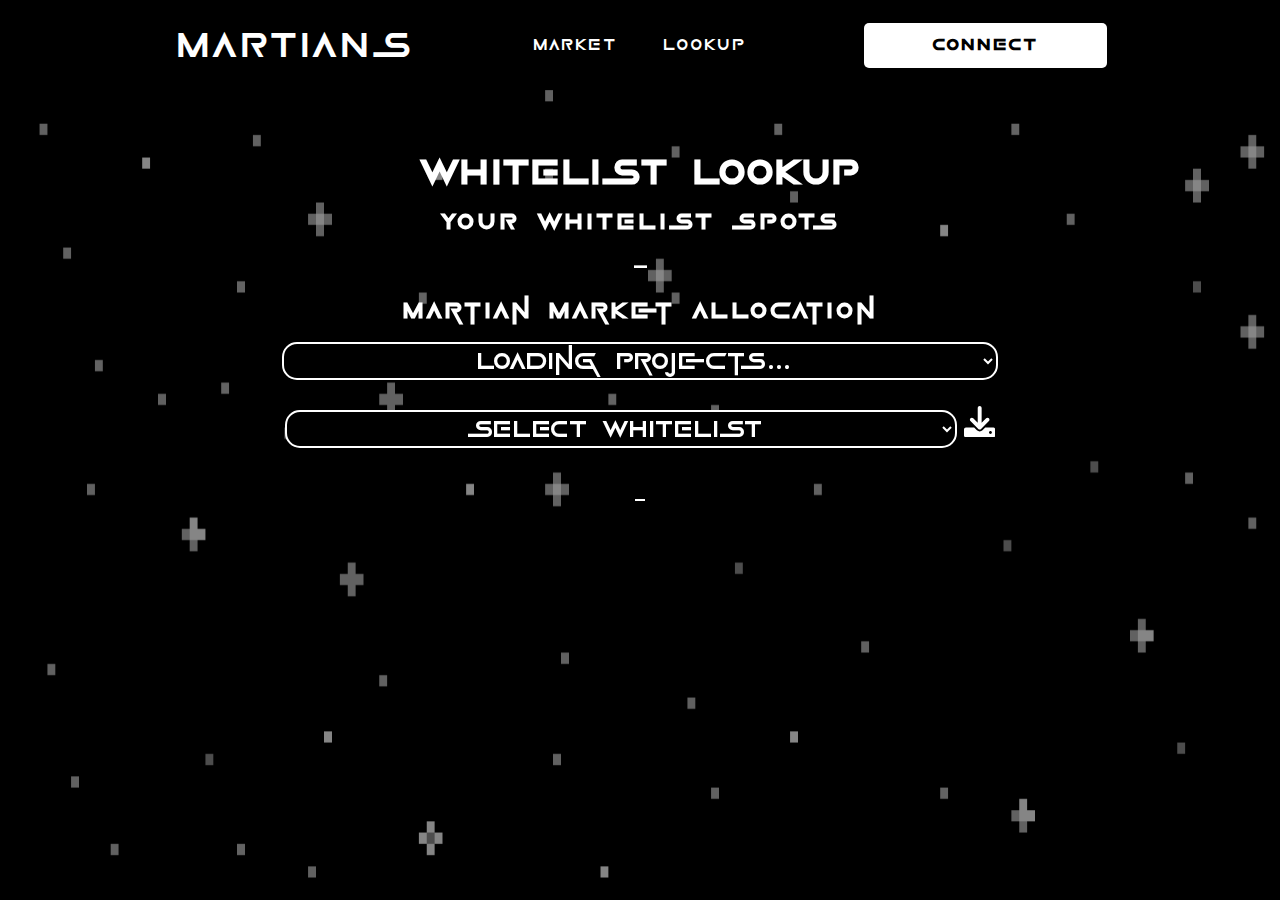
==== lookup.html @ dc65be92 "metadata + fix supply update" ====
<!DOCTYPE html>
<html data-wf-page="611d0d9b752438d09b44e08e" data-wf-site="611d0d9b752438eba744e08d">

<head>
   <meta charset="utf-8">
   <title>Martian Market | Lookup</title>
   <meta content="On-chain whitelist marketplace from Message to Martians. Contract compatible with any ERC-20 token, creating a seamless option for offering a whitelist market for any project. Get in touch to list with us!" name="description">
   <meta content="Martian Market | Lookup" property="og:title">
   <meta content="On-chain whitelist marketplace from Message to Martians. Contract compatible with any ERC-20 token, creating a seamless option for offering a whitelist market for any project. Get in touch to list with us!" property="og:description">
   <meta content="Martian Market | Lookup" property="twitter:title">
   <meta content="On-chain whitelist marketplace from Message to Martians. Contract compatible with any ERC-20 token, creating a seamless option for offering a whitelist market for any project. Get in touch to list with us!" property="twitter:description">
   <meta property="og:type" content="website">
   <meta property="og:image" content="https://images-wixmp-ed30a86b8c4ca887773594c2.wixmp.com/f/3ce212da-22a2-4830-85cc-f5e5affc5cd6/dcxehfe-dd22d80d-4cff-49bf-be56-bb51f5ea0a78.gif?token=eyJ0eXAiOiJKV1QiLCJhbGciOiJIUzI1NiJ9.[base64].FPZzigXwn6ZWFixDogw4z5uQbIfnJSzyq8TDI9K_3o8">
   <meta property="og:image:width" content="300">
   <meta property="og:image:height" content="300">
   <meta name="twitter:image" content="https://images-wixmp-ed30a86b8c4ca887773594c2.wixmp.com/f/3ce212da-22a2-4830-85cc-f5e5affc5cd6/dcxehfe-dd22d80d-4cff-49bf-be56-bb51f5ea0a78.gif?token=eyJ0eXAiOiJKV1QiLCJhbGciOiJIUzI1NiJ9.[base64].FPZzigXwn6ZWFixDogw4z5uQbIfnJSzyq8TDI9K_3o8" />
   <meta content="width=device-width, initial-scale=1" name="viewport">
   <meta content="Webflow" name="generator">
   <link href="css/wl-market.css" rel="stylesheet" type="text/css">
   <link href="css/normalize.css" rel="stylesheet" type="text/css">
   <link href="css/index.css" rel="stylesheet" type="text/css">
   <link href="css/market.css" rel="stylesheet" type="text/css">
   <link href="css/lookup.css" rel="stylesheet" type="text/css">
   <script
      type="text/javascript">!function (o, c) { var n = c.documentElement, t = " w-mod-"; n.className += t + "js", ("ontouchstart" in o || o.DocumentTouch && c instanceof DocumentTouch) && (n.className += t + "touch") }(window, document);</script>
   <link href="https://images-wixmp-ed30a86b8c4ca887773594c2.wixmp.com/f/3ce212da-22a2-4830-85cc-f5e5affc5cd6/dcxehfe-dd22d80d-4cff-49bf-be56-bb51f5ea0a78.gif?token=eyJ0eXAiOiJKV1QiLCJhbGciOiJIUzI1NiJ9.[base64].FPZzigXwn6ZWFixDogw4z5uQbIfnJSzyq8TDI9K_3o8" rel="shortcut icon" type="image/x-icon">
   <link href="https://images-wixmp-ed30a86b8c4ca887773594c2.wixmp.com/f/3ce212da-22a2-4830-85cc-f5e5affc5cd6/dcxehfe-dd22d80d-4cff-49bf-be56-bb51f5ea0a78.gif?token=eyJ0eXAiOiJKV1QiLCJhbGciOiJIUzI1NiJ9.[base64].FPZzigXwn6ZWFixDogw4z5uQbIfnJSzyq8TDI9K_3o8" rel="apple-touch-icon">
</head>

<body class="body">
   <div id="top">
      <div id="title-section" class="header">
         <div id="title">
            <a href="./index.html" class="title-link">MARTIANS</a>
         </div>
      </div>
      <div id="header" class="header hide-on-mobile">
         <!-- WHITELIST MARKETPLACE -->
         <div class="header-menu">
            <a href="./index.html" class="link">
               MARKET
            </a>
         </div>
         <div class="header-menu">
            <a href="./lookup.html" class="link">
               LOOKUP
            </a>
         </div>
         <!-- <div class="header-menu">
            <a href="#" class="link">
               LINK
            </a>
         </div>
         <div class="header-menu">
            <a href="#" class="link">
               LINK
            </a>
         </div> -->
      </div>
      <!-- <div class="hide-on-mobile" id="socials">
         <a href="#" target="_blank" class="link w-inline-block">
            <img src="images/twitter-black.png" loading="lazy" alt="">
         </a>
         <a href="#" target="_blank" class="link w-inline-block">
            <img src="images/dc-white.png" loading="lazy" alt="">
         </a>
         <a href="#" target="_blank" class="link w-inline-block">
            <img src="images/os-transparent.png" loading="lazy" alt="" style="background-color: transparent;border-radius: 50%;">
         </a>
         <a href="#" target="_blank" class="link w-inline-block">
            <img src="images/mediumWhite.png" loading="lazy" alt="">
         </a>
         <a href="#" target="_blank" class="link w-inline-block">
            <img class="etherscan" src="images/etherscan-white.png" loading="lazy" alt="" style="border-radius: 50%;">
         </a>
      </div> -->
      <div id="desktop-wallet-connect-div">
         <button class="button hide-on-mobile clickable" id="account" href="#" onclick=connect()>CONNECT</button>
      </div>
      <div id="mobile-wallet-connect-div" class="hide-on-desktop">
         <button id="mobile-account" href="#" class="button" onclick=connect()>CONNECT WALLET</button>
         <button id="navbar" href="#" class="button" onclick="toggleMenu()"></button>
      </div>
      <div id="expand-container">
         <div id="mobile-nav-menu" class="collapsed">
            <div id="header" class="header hide-on-desktop">
               <div class="header-menu">
                  <a href="./index.html" class="link">
                     MARKET
                  </a>
               </div>
               <div class="header-menu">
                  <a href="./lookup.html" class="link">
                     LOOKUP
                  </a>
               </div>
            </div>

               <!-- <div class="header-menu">
                  <a href="#" class="link">
                     LINK
                  </a>
               </div>
               <div class="header-menu">
                  <a href="#" class="link">
                     LINK
                  </a>
               </div>
            </div>
            <div class="hide-on-desktop" id="socials">
               <a href="#" target="_blank" class="link w-inline-block">
                  <img src="images/twitter-black.png" loading="lazy" alt="">
               </a>
               <a href="#" target="_blank" class="link w-inline-block">
                  <img src="images/dc-white.png" loading="lazy" alt="">
               </a>
               <a href="#" target="_blank" class="link w-inline-block">
                  <img src="images/os-transparent.png" loading="lazy" alt="" style="background-color: transparent;border-radius: 50%;">
               </a>
               <a href="#" target="_blank" class="link w-inline-block">
                  <img src="images/mediumWhite.png" loading="lazy" alt="">
               </a>
               <a href="#" target="_blank" class="link w-inline-block">
                  <img class="etherscan" src="images/etherscan-white.png" loading="lazy" alt="" style="border-radius: 50%;">
               </a>
            </div> -->
         </div>
      </div>
   </div>
   <div id="mint-container" class="section body-section body-1 wf-section">
      <div id="lookup" class="container w-container"  style="text-align: center;">
            <h1>WHITELIST LOOKUP</h1>
            <div id="lookup-container">
               <div class="lookup-div">
                  <h2>YOUR WHITELIST SPOTS</h2>
                  <div id="your-wl-spots">
                     -
                  </div>
                  <h2>Martian Market Allocation</h2>
                  <select id="wl-select" onchange="selectProject(this.value)">
                     <option disabled selected value="">Loading Projects<span class="one">.</span><span class="two">.</span><span class="three">.</span></option>
                  </select>
                  <select id="listing-select" onchange="selectListing(this.value)">
                     <option disabled selected value="">SELECT WHITELIST</option>
                  </select>
                  <a href="#" id="download-link" onclick="download()">
                     <svg id="download-button" xmlns="http://www.w3.org/2000/svg" viewBox="0 0 512 512"><!--! Font Awesome Pro 6.0.0 by @fontawesome - https://fontawesome.com License - https://fontawesome.com/license (Commercial License) Copyright 2022 Fonticons, Inc. --><path fill="#FFFFFF" d="M480 352h-133.5l-45.25 45.25C289.2 409.3 273.1 416 256 416s-33.16-6.656-45.25-18.75L165.5 352H32c-17.67 0-32 14.33-32 32v96c0 17.67 14.33 32 32 32h448c17.67 0 32-14.33 32-32v-96C512 366.3 497.7 352 480 352zM432 456c-13.2 0-24-10.8-24-24c0-13.2 10.8-24 24-24s24 10.8 24 24C456 445.2 445.2 456 432 456zM233.4 374.6C239.6 380.9 247.8 384 256 384s16.38-3.125 22.62-9.375l128-128c12.49-12.5 12.49-32.75 0-45.25c-12.5-12.5-32.76-12.5-45.25 0L288 274.8V32c0-17.67-14.33-32-32-32C238.3 0 224 14.33 224 32v242.8L150.6 201.4c-12.49-12.5-32.75-12.5-45.25 0c-12.49 12.5-12.49 32.75 0 45.25L233.4 374.6z"/></svg>
                  </a>
                  <div id="wl-section">
                     -
                  </div>
               </div>
            </div>
      </div>
   </div>
   <img src="images/stars.png" loading="lazy" alt="" class="banner-img fixed-banner hide-on-desktop">
   <img src="images/stars.png" loading="lazy" alt="" class="banner-img fixed-banner hide-on-mobile">
   <div id="pending-transactions"></div>
   <script src="https://d3e54v103j8qbb.cloudfront.net/js/jquery-3.5.1.min.dc5e7f18c8.js?site=611d0d9b752438eba744e08d"
      type="text/javascript" integrity="sha256-9/aliU8dGd2tb6OSsuzixeV4y/faTqgFtohetphbbj0="
      crossorigin="anonymous"></script>
   <script type="application/javascript" src="https://cdn-cors.ethers.io/lib/ethers-5.5.1.umd.min.js"></script>
   <link href="css/webflow.css" rel="stylesheet" type="text/css">
   <script src="./scripts/utils.js"></script>
   <script src="./scripts/lookupEthers.js"></script>
</body>

</html>
---- css/wl-market.css ----
@font-face {  
	font-family: 'Martian';
	src: URL('../css/Game-Of-Squids.ttf') format('truetype');
}  

@font-face {  
	font-family: 'Space';
	src: URL('../css/SpaceMono-Regular.ttf') format('truetype');
}  

select {
	font-size: 2vw !important;
	border-style: solid;
	border-color: white;
	background-color: black;
	color: white !important;
	border-width: .2vw;
	border-radius: 15px;
	min-width: 35%;
}

html, body {
	overscroll-behavior: none;
	font-family: 'Martian', sans-serif;
	margin: 0;
	width: 100%;
	height: 100%;
	
}

.token-icon {
	display: inline;
	width: 1.8vw;
}

.hidden {
	display: none !important;
}

.banner-img {
	width: 100%;
	height: 100%;
}

.fixed-banner{
	position:fixed;
    bottom:0px;
    z-index: -1;
}

h1, h2 {
	letter-spacing: 3px;
}

h1 {
	font-family: "Martian";
	color: black;
	font-size: 3vw !important;
	line-height: 3vw !important;
}

p {
	text-align: justify;
	font-weight: bold;
	font-size: 1.4vw !important;
	line-height: 1.7vw !important;
}

#desktop-wallet-connect-div {
	display: flex;
	align-items: center;
	width: 20%;
}

#account {
	text-align: center;
	font-size: 1.4vw;
	letter-spacing: 3px;
	background-color: white;
	color:black;
	width: 95%;
	height: 50%;
  }

  #account.connected:hover {
	  background-color: white !important;
	  cursor: default;
  }

.body {
	background-color: white;
	font-family: 'Martian', sans-serif;
	background-size: auto;
	background-repeat: repeat;
	color: black;
}

.header {
	padding-top: 40px;
	padding-bottom: 40px
}

.hide-on-desktop {
	display: none !important;
}

.section {
	padding-top: 50px;
	padding-bottom: 50px !important;
	background-position: 0 0;
	background-size: 500px

}

.section.footer {
	padding-top: 10px;
	padding-bottom: 10px;
	background-position: 100% 50%;
	background-size: cover;
	background-repeat: no-repeat;
}

.footer .link {
	transition: transform ease 300ms;
}

.footer .link:hover {
  transform: translate(0, -5px);
}

.footer-section {
	margin: auto;
	padding: 5px;
	width: 100%;
	text-align: center;
}

.center-div {
	display: -webkit-box;
	display: -webkit-flex;
	display: -ms-flexbox;
	display: flex;
	margin-bottom: 50px;
	-webkit-box-orient: vertical;
	-webkit-box-direction: normal;
	-webkit-flex-direction: column;
	-ms-flex-direction: column;
	flex-direction: column;
	-webkit-box-pack: center;
	-webkit-justify-content: center;
	-ms-flex-pack: center;
	justify-content: center;
	-webkit-box-align: center;
	-webkit-align-items: center;
	-ms-flex-align: center;
	align-items: center
}

.button {
	touch-action: manipulation;
	background-color: white;
    /* border: .3vw black solid; */
	color: black;
	font-size: 1.4vw;
	line-height: 1.7vw;
	padding: .5vw;
	border-radius: 5px;
	font-family: 'Martian', sans-serif;
	font-weight: bolder;
}

.link {
	color: white;
	text-decoration: none
}

.title-link {
	color: white;
	text-decoration: none
}

.title-link:hover {
	color: #0FFEF2;
}

.button:hover {
	background-color: #0FFEF2 !important;
}

.link:hover {
	color: #0FFEF2;
}

.section-title{
	font-size:  2.3vw;
	text-align: center;
}

h2 {
	font-size:  1.9vw;
	line-height:  1.9vw;
}

h4 {
	font-size:  1.4vw;
	line-height:  1.8vw;
}

h5 {
	font-size:  1vw !important;
	line-height:  1.3vw !important;
}

.banner-img {
	width: 100%;
}

#pending-transactions {
    text-align: center;
    min-width: 20%;
    position: fixed;
    bottom: 20px;
    left: 20px;
    z-index: 99999999;
  }
  
.loading-div {
    cursor: pointer;
    width: 100%;
    text-decoration: none;
    height: 5%;
    background-color: white;
    border: solid white .3em;
    color: black;
    font-size: 1.2vw;
    line-height: 1.5vw;
    padding: 20px;
    text-align: center;
	border-radius: 15px;
	border: 1px solid black;
}

.etherscan-link {
    text-decoration: none;
}


#loading-popup {
    border: solid .5vw white;
    background-color: white;
    padding:5vw;
    z-index: 99999;
    position:fixed;
    top:50%;
    left: 50%;
    transform: translate(-50%, -50%);
    width: 33vw;
	border-radius: 15px;
    text-align: center;
    box-shadow: 0 0 5000px 5000px rgba(0,0,0,0.88);
}

#error-popup, #status-popup {
	background-color: black;
    z-index: 99999;
    position:fixed;
    top:50%;
    left: 50%;
    transform: translate(-50%, -50%);
    width: 53vw;
    height: 35vh;
    border: solid .2vw white;
	border-radius: 15px;
    text-align: center;
    box-shadow: 0 0 5000px 5000px rgba(0,0,0,0.88);
}

#error-popup p, #status-popup p {
    width: 90%;
    font-size: 2.5vw !important;
    line-height: 2.7vw !important;
    position: absolute;
    color: white;
    top: 50%;
    left: 50%;
	padding: 1vw;
    transform: translate(-50%, -50%);
    text-align: center;
	font-family: "Space";
}

@keyframes blinker {
    50% {
      opacity: 0;
    }
}

.blinking {
    animation: blinker 1.6s linear infinite;
}

.success {
    background-color: rgb(49, 219, 49) !important;
	color: black !important;
}

.failure {
    background-color: #F72119 !important;
}

#block-screen, #block-screen-error, #block-screen-status, #block-screen-approval, #block-screen-loading {
    z-index: 9998;
    width: 100vw;
    opacity: 0;
    position: absolute;
    top: 0;
}

@media screen and (max-width: 1000px) {
	.footer-section {
		margin: auto;
		padding: 5px;
		width: 100%;
		text-align: center;
	}
}

.mint-container {
	text-align: center;
}

.box {
	border-style: solid;
	border-color: black;
	/* border-radius: 20px; */
	border-width: .5vw;
	padding: 20px;
	backdrop-filter: blur(25px);
    background-color: white;
}

.box2 {
	background-color: rgba(95, 92, 92, 0.336);
}

.box3 {
	background-color: rgba(95, 92, 92, 0.336);
	padding: 50px;
	border-style: solid;
	border-color: white;
	border-radius: 2px;
	min-height: 60vh;
}

@media screen and (max-width:991px) {

	.token-icon {
		display: inline;
		width: 2.8vh;
	}

	.box {
		border-width: 5px;
	}


    .section-title {
        font-size: 3vh;
        text-align: center;
    }

	h2 {
		font-size:  3.4vh;
		line-height: 3.4vh;
	}

	h3 {
		font-size:  2.4vh !important;
		line-height:  2.9vh !important;
	}

	h4 {
		font-size:  2vh;
		line-height:  2.4vh;
	}

	h5 {
		font-size:  1.8vh !important;
		line-height:  2vh !important;
	}

	.button {
		font-size: 2.3vh;
		line-height: 2.8vh ;	
		padding: 5px;
		border-width: 5px;
		min-height: 9vh;
	}

	p {
		font-size: 2.8vh !important;
		line-height: 3.1vh !important;
		margin: 0 !important;
		padding: 10px !important;
	}

	.hide-on-mobile {
        display: none !important;
    }

	.hide-on-desktop {
		display: block !important;
	}

	#mobile-account {
		width: 80%;
		background-color: white;
		color: black
	  }

	#about {
		padding: 0;
	}

	.header {
		padding-top: 10px;
		padding-right: 40px;
		padding-left: 40px
	}

	.header-menu {
		font-size: 2.5vh;
		margin: 5px;
	}

	.box3 {
		margin-top: 15vh;
		width: 100%;
		position: relative;
		background-color: rgba(95, 92, 92, 0.336);
		padding: 50px;
		min-height: 40vh;
	}

	#pending-transactions {
        min-width: 85%;
        position: fixed;
        bottom: 20px;
        left: 50%;
        transform: translate(-50%, 0);
      }
    
      .loading-div {
        font-size: 4vw !important;
        line-height: 4.6vw !important;
		border-width: 5px;
      }

	  #loading-popup {
        width: 75vw;
		border-width: 5px;
    }

	h1 {
		font-size: 5.4vh !important;
		line-height: 5.4vh !important;
	}

    #error-popup, #status-popup {
        width: 75vw;
        height: 15vh;
		border-width: 5px;
    }

    #error-popup p, #status-popup p {
        font-size: 4vw !important;
		line-height: 4.2vw !important;
		width: 80%;
    }

}

@media screen and (max-width:767px) {
	.header {
		padding-right: 20px;
		padding-left: 20px
	}

	select {
		border-width: 3px;
		font-size: 3vh !important;
		width: 90%;
	}
}

@media screen and (max-width:479px) {
	.header {
		padding-bottom: 20px
	}
	.button.connect-button {
		margin-top: 0
	}
}

.mint-section {
	padding-top: 50px;
}

#top {
	padding-bottom: 0px;
	padding-top: 0px;
}

#about {
	z-index: 4;
}
---- css/index.css ----
:root {
    --main-bg-color: #447CFC;
  }

@keyframes blinker {
    50% {
      opacity: 0;
    }
}

/* start header/navbar styling */

#top  {
    display: flex;
    flex-direction: row;
    justify-content: center;
    color: white !important;
    background-color: black;
    backdrop-filter: blur(10px);
    -webkit-backdrop-filter: blur(10px);
    height: 10vh;
}

#project-name {
    color: white;
}

#top .link {
	transition: transform ease 300ms;
}

#top .link:hover {
  transform: translate(0, -2px);
	transition: transform ease 300ms;
    display:inline-block;
}


#header, #title-section {
    margin: 10px 0 10px 0%;
    padding: 0;
}

#title-section {
    display: flex;
    flex-direction: row;
    justify-content: center;
    align-items: center;
    width: 20%;
    font-size: 3vw;
    line-height: 3vw;
    text-align: right;
}

#title {
    width: 100%;
    letter-spacing: 5px;
}

#title-link {
    height: 100%;
}

#header {
    width: 35%;
    display: flex;
    flex-direction: row;
    justify-content: center;
    align-items: center;
    font-size: 2vw;
    line-height: 2vw;
}

.header-menu {
	font-size: 1.3vw;
    line-height: 1.3vw;
    letter-spacing: 3px;
    width: 25%;
    margin: 2%;
    text-align: center;
}

.header-menu a {
    color: white;
}

#socials {
    display: flex;
    flex-direction: row;
    align-items: center;
    justify-content: center;
    width: 15%;
    padding: .5%;
}

#socials a {
    width: 20%;
    margin: 1%;
}

#socials a:hover {
    opacity: .8;
}

#logo-img {
    width: 20%;
}

#logo-img img {
    border: .5vw black solid;
    border-radius: 50%;
}

#logo-img:hover {
    opacity: .8;
}

/* end header/navbar styling */

/* mint section */

.mint-img {
    width: 20%;
    border: .5vw black solid;
    border-radius: 20px;
}

/* start about section styling */

#roadmap {
    -webkit-animation: bounce 1.3s infinite;
    animation: bounce 1.3s infinite;
    color: black !important;
}

.down-arrow {
    width: 3vw;
}

@-webkit-keyframes bounce {
    0% { transform: translateY(0);} 
   50% {transform: translateY(-5px);} 
   100% { transform: translateY(0);} 
}
  
@keyframes bounce {
    0% { transform: translateY(0);} 
   50% {transform: translateY(-5px);} 
   100% { transform: translateY(0);} 
}

.left-number, .right-number {
    position: absolute;
    text-align: center;
    top: 20px;
    font-size: 3vw;
    line-height: 3vw;
}

.left-number {
    left: 20px;
}

.right-number {
    right: 20px;
}

#about {
    padding: 30px;
    text-align:center;
    display: flex;
    flex-direction: row;
    justify-content: center;
    align-items: center;
    position: relative;
}

#about-text-desktop-1 {
    width: 75%;
    margin-right:6%
}

#about-text-desktop-2 {
    width: 75%;
    margin-left:6%
}

#about-gif {
    width: 15%;
}

#wc-gif {
    border: .5vw black solid;
    border-radius: 20px;
}

#about h2 {
    font-size: 2.5vw;
    line-height: 2.5vw;
    margin-top: 15px;
    margin-bottom: 15px;
}

/* end about section styling */

#bottom-socials {
    width: 20%;
    margin: auto;
    padding: 1vw;
    display: flex;
    flex-direction: row;
    justify-content: space-evenly;
}

#bottom-socials a {
    width: 4vw;
    height: 4vw;
}

#copyright-div {
    background-color: var(--main-bg-color);
    text-align: center;
    font-size: 1.4vw !important;
	line-height: 1.7vw !important;
    padding: 20px;
}

#copyright-div  a {
    color: white;
}

#copyright-div  a:hover {
	color: #F5CD03;
}

#copyright-div img {
    margin-right: 20px;
}

@media screen and (max-width: 991px) {

    .left-number, .right-number {
        display: none;
    }

    .down-arrow {
        width: 3vh;
    }

    /* start header-navbar styling */

    #top {
        display: initial;
    }

    .w-container {
        width: 90%;
    }

    #title-section {
        width: 100%;
        border-right: none;
        font-size: 5vh;
        line-height: 5vh;
        background-color: black;
        padding-top: 20px !important;
        margin: 0;
        padding: 2%;
        backdrop-filter: blur(10px);
        -webkit-backdrop-filter: blur(10px);
    }

    #socials {
        text-align: left;
        display: flex;
        flex-direction: row;
        align-items: end;
        justify-content: center;
        width: 100%;
    }

    #socials a {
        width: 10%;
    }

    #logo-img {
        width: 20%;
    }

    #logo-img img {
        border-width: 5px;
    }
    
    #title {
        width: 100%;
        letter-spacing: 3px;
        text-align: center;
    }

    #header {
        width: 100%;
        border-left: none;
        display: flex;
        flex-direction: row;
        justify-content: center;
        align-items: center;
        margin: 0;
        padding-top: 5px;
        padding-bottom: 5px;
    }

    /* Mobile Navbar animations */
      

    #expand-container {
        overflow: hidden;
    }
    
    #mobile-nav-menu {
        margin-top: -100%;
        transition: all 0.4s;
    background-color: black;

    }
    
    #mobile-nav-menu.expanded {
        backdrop-filter: blur(10px);
        -webkit-backdrop-filter: blur(10px);

        margin-top: 0;
    }


    @-webkit-keyframes slide-in {
        100% {
          -webkit-transform: translateY(0%);
          transform: translateY(0%)
        }
    }

    @-webkit-keyframes slide-out {
        100% {
          -webkit-transform: translateY(-100%);
          transform: translateY(-100%)
        }
    }

    @keyframes slide-in {
        100% {
            transform: translateY(0%)
        }
    }

    @keyframes slide-out {
        100% {
            transform: translateY(-100%)
        }
    }

    .expanded {
        backdrop-filter: blur(10px);
        -webkit-backdrop-filter: blur(10px);
        opacity: 1;
        animation: slide-in 1s linear;
        -webkit-animation-name: slide-in;
        -webkit-animation-duration: 1s;
        -webkit-animation-iteration-count: 1;
        -webkit-animation-timing-function: linear;
        -webkit-animation-fill-mode: forwards;
    }

    .collapsed {
        backdrop-filter: blur(10px);
        -webkit-backdrop-filter: blur(10px);
        animation: slide-out 1s linear;
        -webkit-animation-name: slide-out;
        -webkit-animation-duration: 1s;
        -webkit-animation-iteration-count: 1;
        -webkit-animation-timing-function: linear;
        -webkit-animation-fill-mode: forwards;
    }

    /* end mobile navbar animations*/

    .header-menu {
        font-size: 4vh;
        line-height: 4vh;
        text-align: left;
    }

    #navbar {
        touch-action: manipulation;
        width: 10%;
        background-color: white;
        background-image: url("../images/burger.png");
        background-size: 100% 100%;
    }

    #mobile-wallet-connect-div {
        display: flex !important;
        flex-direction: row;
        align-items: center;
        justify-content: space-evenly;
        background-color: black;
        text-align: center;
        padding-top: 5px;
        padding-bottom: 5px;
        backdrop-filter: blur(10px);
        -webkit-backdrop-filter: blur(10px);
    }

    #mobile-wallet-connect-div .button {
        min-height: 6vh;
    }

    /* end header/navbar styling */

    /* start about section styling */

    #about {
        display: block;
        padding: 15px;
    }

    #about p {
        padding-left: 0 !important;
        padding-right: 0 !important;
        font-size: 18px !important;
        line-height: 18px !important;
    }
    
    #about-text-mobile {
        width: 95%;
        margin-left: 2.5%;
        margin-right:2.5%
    }
    
    #about-gif {
        width: 100%;
    }

    #wc-gif {
        border-width: 5px;
    }

    /* end about section styling */


    p {
        padding: 20px;
        margin: 0;
        font-size: 20px;
    }

    .section-title {
        font-size: 3vh;
        text-align: center;
    }

    .body-heading {
        text-align: center;
        margin: 0;
        margin-top: 10px;
    }

    #about-info {
        font-size: 2.8vh !important;
        line-height: 3.3vh !important;
    }

    #bottom-socials {
        width: 95%;
        padding: 2vh;
    }

    #bottom-socials a {
        width: 7vh;
        height: 7vh;
    }

    #copyright-div {
        padding: 10px;
        font-size: 2.8vh !important;
		line-height: 3.1vh !important;
    }

}
---- css/market.css ----
@font-face {  
	font-family: 'Space';
	src: URL('../css/SpaceMono-Regular.ttf') format('truetype');
}  

.token-balance-float {
    position: fixed;
    right: 30px;
    bottom: 30px;
    font-size: 1.5vw;
    z-index: 10;
    display: flex;
    align-items: center;
    padding: 15px;
    background: white;
    color: black;
    border: 1px solid black;
	border-radius: 15px;
    box-shadow: 0 20px 25px -5px rgba(0, 0, 0, 0.1), 0 10px 10px -5px rgba(0, 0, 0, 0.04);
    height: 8vh;
  }
  .token-balance-float img {
    margin-left: 10px;
  }

  #market-section {
      padding-bottom: calc(1.5vw + 150px) !important;
  }

/* Approval section */

#approval-container {
    display: flex;
    flex-direction: row;
    justify-content: center;
    align-items: center;
    height: 70%;
}

#approval {
    margin: 0;
    width: 45%;
    margin: auto;
    margin-top: 1vw;
    margin-bottom: 1vw;
}

#approval h2 {
    display: inline;
}

#approval-button {
    background-color: white;
    color: black;
    display: inline;
    margin-top: 1vw;
    margin-bottom: 1vw;
}

#approval h1 {
    margin: 0;
}

h2 {
    color: white;
}

/* End approval section */

#market-section {
    padding-top: 0;
}

.active {
	background-color: #0FFEF2 !important;
}

#selector-div {
    text-align: center;
}

#selector-div button {
    font-size: 2vw;
    line-height: 2vw;
    padding: .2vw;
    width: 25%;
    background-color: white;
    color: black;
}

#live-collections, #past-collections {
    text-align: center;
    display: -webkit-box;
    display: -webkit-flex;
    display: -ms-flexbox;
    display: flex;
    -webkit-box-orient: horizontal;
    -webkit-box-direction: normal;
    -webkit-flex-direction: row;
    -ms-flex-direction: row;
    flex-direction: row;
    -webkit-box-pack: center;
    -webkit-justify-content: center;
    -ms-flex-pack: center;
    justify-content: center;
    -webkit-flex-wrap: wrap;
    -ms-flex-wrap: wrap;
    flex-wrap: wrap;
    -webkit-box-align: center;
    -webkit-align-items: center;
    -ms-flex-align: center;
    align-items: stretch;
    margin: auto;
    width: 100%;
}

#live-collections button, #past-collections button {
    width: 90%;
}

.example {
    position: relative;
}

.cover {
    position: absolute;
	border-width: .2vw;
	border-radius: 15px;
    top: 50%;
    left: 50%;
    width: 100%;
    height: 100%;
    transform: translate(-50%, -50%);
    background-color: rgba(0, 0, 0, 0.856);
}

.cover button {
    position: absolute;
    top: 50%;
    left: 50%;
    transform: translate(-50%, -50%);
    border-color: white;
}

.partner-collection {
	border-style: solid;
	border-color: white;
	border-radius: 15px;
	border-width: .2vw;
    width: 26%;
    margin: 1%;
    background-color: black;
    color: white !important;
    text-align: center;
    display: -webkit-box;
    display: -webkit-flex;
    display: -ms-flexbox;
    display: flex;
    -webkit-box-orient: horizontal;
    -webkit-box-direction: normal;
    -webkit-flex-direction: row;
    -ms-flex-direction: row;
    flex-direction: row;
    -webkit-box-pack: center;
    -webkit-justify-content: center;
    -ms-flex-pack: center;
    justify-content: center;
    -webkit-flex-wrap: wrap;
    -ms-flex-wrap: wrap;
    flex-wrap: wrap;
    padding: 15px;
    position: relative;
}

.partner-collection {
    flex-direction: column;
    align-items: center;
    justify-content: flex-start;
}

.partner-collection h3 {
    font-size: 1.8vw;
    line-height: 1.8vw;
    color: white !important;
}

.partner-collection button {
    margin-top: auto;
}

.collection-twitter {
    position: absolute;
    top: 1%;
    left: 2%;
    width: 15%;
}

.collection-discord {
    position: absolute;
    top: 1%;
    right: 2%;
    width: 15%;
}

.collection-img {
    margin: 10px;
	border-style: solid;
	border-color: white;
	border-radius: 15px;
	border-width: .2vw;
    background-color: black;
    width: 30%;
    width: 175px;
    height: 175px;
}

.collection-info {
    width:90%;
}

.collection-description {
    min-height: 20%;
    padding: 2%;
    color: white !important;
    padding-bottom: 10px;
    font-family: "Space";
}

h3 {
    font-size: 1.5vw;
    line-height: 1.6vw;
    color: white;
    margin-top: 1.5vw;
}

h3, h4 {
    margin: 0;
}

a {
    color: white;
}

h4 {
    font-size: 1.4vw;
    line-height: 1.8vw;
    color: white;
    font-family: "Space";

}

.inside-text {
    font-size: 1.2vw;
    line-height: 1.3vw;
    padding-bottom: 20px;
}

.end-time {
    font-size: 1.2vw;
    line-height: 1.3vw;
}

#mint-prompt {
    background-color: black;
    z-index: 99999;
    position:fixed;
    top:50%;
    left: 50%;
    transform: translate(-50%, -50%);
    width: 60vw;
    height: 50vh;
    border: solid 3px #00fff2;
    border-radius: .2em;
    font-size: 2.7vw;
    animation: glow 1.6s linear infinite;
  }

  #max-button {
    width:initial;
    color:black;
    width:50%;
    height:initial;
    font-size:1vw;
  }

#block-screen {
    opacity: 1;
    background-color: rgba(0,0,0,0.88) !important;
}

#close {
    padding: .2vw;
}

#mint-button-div {
    display: -webkit-box;
    display: -webkit-flex;
    display: -ms-flexbox;
    display: flex;
    -webkit-box-orient: horizontal;
    -webkit-box-direction: normal;
    -webkit-flex-direction: row;
    -ms-flex-direction: row;
    flex-direction: row;
    -webkit-box-pack: center;
    -webkit-justify-content: center;
    -ms-flex-pack: center;
    justify-content: center;
    -webkit-flex-wrap: wrap;
    -ms-flex-wrap: wrap;
    flex-wrap: wrap;
    height: 15%;   
}

#mint-input {
    width: 100%;
    height: 50%;
    display: -webkit-box;
    display: -webkit-flex;
    display: -ms-flexbox;
    display: flex;
    -webkit-box-orient: horizontal;
    -webkit-box-direction: normal;
    -webkit-flex-direction: row;
    -ms-flex-direction: row;
    flex-direction: row;
    -webkit-box-pack: center;
    -webkit-justify-content: center;
    -ms-flex-pack: center;
    justify-content: center;
    -webkit-flex-wrap: wrap;
    -ms-flex-wrap: wrap;
    flex-wrap: wrap;
    align-items: center;
}


.mint-input-part {
    width: 50%;
}

.button {
    height: initial;
}

.mint-button {
    width: 45%;
    height: 95%;
    margin: 2.5%;
    margin-bottom: 0;
    margin-top: 0;
    font-size: 1.3vw;
}

.mint-button .mes-icon {
    cursor: pointer;
}

#mint-prompt h3 {
    font-size: 2.5vw;
    line-height: 2.6vw;
}

#mint-prompt h4 {
    font-size: 2.2vw;
    line-height: 2.3vw;
}

.mes-icon {
    width: 1.7em
}

.purchased {
    background-color: grey;
}

.purchased:hover {
    background-color: grey !important;
}

.cover button:hover {
    background-color: white !important;
    cursor: default;
}

.down-arrow {
    width: 3vw;
}

.one {
    opacity: 0;
    -webkit-animation: dot 1.3s infinite;
    -webkit-animation-delay: 0.0s;
    animation: dot 1.3s infinite;
    animation-delay: 0.0s;
}
  
.two {
    opacity: 0;
    -webkit-animation: dot 1.3s infinite;
    -webkit-animation-delay: 0.2s;
    animation: dot 1.3s infinite;
    animation-delay: 0.2s;
}
  
.three {
    opacity: 0;
    -webkit-animation: dot 1.3s infinite;
    -webkit-animation-delay: 0.3s;
    animation: dot 1.3s infinite;
    animation-delay: 0.3s;
}
  
@-webkit-keyframes dot {
    0% {
        opacity: 0;
    }
    50% {
        opacity: 0;
    }
    100% {
        opacity: 1;
    }
}
  
@keyframes dot {
    0% {
        opacity: 0;
    }
    50% {
        opacity: 0;
    }
    100% {
        opacity: 1;
    }
}

/* Scroll animation */

@-webkit-keyframes bounce {
    0% { transform: translateY(0);} 
   50% {transform: translateY(-5px);} 
   100% { transform: translateY(0);} 
}
  
@keyframes bounce {
    0% { transform: translateY(0);} 
   50% {transform: translateY(-5px);} 
   100% { transform: translateY(0);} 
}

#scroll-indicator {
    -webkit-animation: bounce 1.3s infinite;
    animation: bounce 1.3s infinite;
    color: white !important;
}

@media screen and (max-width: 767px) {

    .down-arrow {
        width: 3vh;
    }

    #live-collections button, #past-collections button {
        width: 90%;
    }

    .token-balance-float {
        position: fixed;
        left: 10%;
        bottom: 30px;
        width: 80%;
        margin: auto;
        font-size: 2.5vh;
        z-index: 10;
        display: flex;
        align-items: center;
        text-align: center;
        justify-content: center;
        padding: 15px;
        background: white;
        color: black;
        border: 1px solid black;
        box-shadow: 0 20px 25px -5px rgba(0, 0, 0, 0.1), 0 10px 10px -5px rgba(0, 0, 0, 0.04);
        height: initial;
      }
      .token-balance-float img {
        margin-left: 10px;
      }

    /* Approval section*/

    #approval-container {
        height: initial;
    }

    #approval {
        width: 90%;
    }

    #approval h1 {
        font-size: 4.5vh !important;
        line-height: 4.5vh !important;
    }

    #approval-button {
        width: 90%;
    }

    /* End approval section*/


    #selector-div button {
        font-size: 3.4vh;
        line-height: 3.4vh;
        padding: 1vw;
        width: 45%;
    }

    .navbar-container {
        width: 50% !important;
        padding: 0;
      }

    .partner-collection {
        width: 90%;
    }

    .collection-info {
        width:100%;
        margin-left: initial;
    }

    .partner-collection {
		border-width: 5px;
        margin-top: 40px;
    }

    .collection-img {
		border-width: 5px;
        width: 150px;
        height: 150px;
        min-width: 0px !important;
        min-height: 0px !important;
    }
    
    .collection-description {
        min-height: 20%;
        padding: 2%;
    }

    .partner-collection h3 {
        font-size: 3.8vh !important;
        line-height: 3.9vh !important;
        margin-top: 10px;
    }

    h4 {
        font-size: 3vh;
        line-height: 3.2vh;
        color: white;
    }

    .inside-text {
        font-size: 3vh;
        line-height: 3.2vh;
        padding-bottom: 20px;
    }

    .end-time {
        font-size: 3vh;
        line-height: 3.2vh;   
    }

    #mint-prompt {
        width: 100vw;
        height: 90vh;
        font-size: 2.7vh;
      }

    #header-div {
        height: 7% !important;
    }

    #max-button {
        font-size: 2.7vh;
        width: 15%;
    }

    #number-to-mint {
        font-size:10vh;
        margin-top: 5vh;
    }

    .increment-button {
        font-size:15vh;
    }

    #mint-plus {
        margin-left: 6vh;
    }

    #mint-minus {
        margin-right: 6vh;
    }

    .mint-input-part {
        width: 100%;
    }

      #close {
        padding: 1vh;
        font-size: 4vh;
    }
    
    #mint-prompt h3 {
        font-size: 4.5vh;
        line-height: 4.6vh;
        margin: initial;        
    }

    #mint-prompt-header {
        margin-top: 3.5vh !important;
    }

    #mint-prompt h4 {
        font-size: 4.2vh;
        line-height: 4.3vh;
        margin: initial;
    }

    #number-to-mint-header {
        margin-bottom: 4vh !important;
    }

    .mes-icon {
        width: 1.7em
    }

    #mint-input {
        height: 50%;
    }


    .mint-button {
        width: 90%;
        height: 75%;
        margin: 5%;
        font-size: 2.7vh;
    }

    .mint-prompt-button {
        font-size: 3vh;
    }
}


@media screen and (min-width: 1900px) {

    .collection-img {
        width: 250px;
        height: 250px;
    }
}
---- css/lookup.css ----
h1 {
    color: white;
}

h2 {
    margin-top: 1.5vw !important;
    margin-bottom:1.5vw !important;
}

#lookup {
    width: 70%;
    color: white !important;
}

#your-wl-spots {
    font-size: 1.6vw;
    line-height: 2vw;
}

#wl-select {
    width: 80%;
}

#wl-section {
    width: 90%;
    min-height: 20vh;
    overflow-y: scroll;
    /* border: .5vw black solid; */
    /* border-radius: 20px; */
    margin: auto;
    text-align: center;
    padding-top: 1.5vw;
    padding-bottom: 1.5vw;
    font-size: 1.2vw;
    line-height: 1.2vw;
}

#lookup-button {
    width: 50%;
}

select {
    text-align: center;
    font-size: 1.5vw;
    line-height: 2vw;
    width: 75%;
    margin-bottom: 2vw;
}

#spacer {
    height: 2vw;
}

#download-link {
    width: 5%;
}

#download-button {
    width: 3.5%;
}

@media screen and (max-width: 991px) {

    #lookup {
        width: 97%;
    }

    #your-wl-spots {
        font-size: 2.8vh;
        line-height: 3.2vh;
    }

    h2 {
        margin-top: 4vh !important;
        margin-bottom:4vh !important;
    }

    #wl-section {
        width: 98%;
        border-width: 5px;
        padding-top:2vh;
        padding-bottom: 2vh;
        font-size: 1.5vh;
        line-height: 1.5vh;
    }

    input, select {
        font-size: 3vh;
        line-height: 3vh;
        border-width: 5px;
        width: 98%;
    }

    select {
        font-size: 2vh;
        line-height: 2vh;
        width: 90%;
    }

    select {
        margin-bottom: 4vh;
    }

    #wl-select {
        width: 95%;
    }



    #spacer {
        height: 2vh;
    }


}
---- css/webflow.css ----
@font-face{font-family:webflow-icons;src:url([data-uri]) format('truetype');font-weight:400;font-style:normal}[class^=w-icon-],[class*=" w-icon-"]{font-family:webflow-icons!important;speak:none;font-style:normal;font-weight:400;font-variant:normal;text-transform:none;line-height:1;-webkit-font-smoothing:antialiased;-moz-osx-font-smoothing:grayscale}.w-icon-slider-right:before{content:"\e600"}.w-icon-slider-left:before{content:"\e601"}.w-icon-nav-menu:before{content:"\e602"}.w-icon-arrow-down:before,.w-icon-dropdown-toggle:before{content:"\e603"}.w-icon-file-upload-remove:before{content:"\e900"}.w-icon-file-upload-icon:before{content:"\e903"}*{-webkit-box-sizing:border-box;-moz-box-sizing:border-box;box-sizing:border-box}html{height:100%}body{margin:0;min-height:100%;background-color:#fff;font-family:Arial,sans-serif;font-size:14px;line-height:20px;color:#333}img{max-width:100%;vertical-align:middle;display:inline-block}html.w-mod-touch *{background-attachment:scroll!important}.w-block{display:block}.w-inline-block{max-width:100%;display:inline-block}.w-clearfix:before,.w-clearfix:after{content:" ";display:table;grid-column-start:1;grid-row-start:1;grid-column-end:2;grid-row-end:2}.w-clearfix:after{clear:both}.w-hidden{display:none}.w-button{display:inline-block;padding:9px 15px;background-color:#3898ec;color:#fff;border:0;line-height:inherit;text-decoration:none;cursor:pointer;border-radius:0}input.w-button{-webkit-appearance:button}html[data-w-dynpage] [data-w-cloak]{color:transparent!important}.w-webflow-badge,.w-webflow-badge *{position:static;left:auto;top:auto;right:auto;bottom:auto;z-index:auto;display:block;visibility:visible;overflow:visible;overflow-x:visible;overflow-y:visible;box-sizing:border-box;width:auto;height:auto;max-height:none;max-width:none;min-height:0;min-width:0;margin:0;padding:0;float:none;clear:none;border:0 transparent;border-radius:0;background:0 0;background-image:none;background-position:0% 0%;background-size:auto auto;background-repeat:repeat;background-origin:padding-box;background-clip:border-box;background-attachment:scroll;background-color:transparent;box-shadow:none;opacity:1;transform:none;transition:none;direction:ltr;font-family:inherit;font-weight:inherit;color:inherit;font-size:inherit;line-height:inherit;font-style:inherit;font-variant:inherit;text-align:inherit;letter-spacing:inherit;text-decoration:inherit;text-indent:0;text-transform:inherit;list-style-type:disc;text-shadow:none;font-smoothing:auto;vertical-align:baseline;cursor:inherit;white-space:inherit;word-break:normal;word-spacing:normal;word-wrap:normal}.w-webflow-badge{position:fixed!important;display:inline-block!important;visibility:visible!important;opacity:1!important;z-index:2147483647!important;top:auto!important;right:12px!important;bottom:12px!important;left:auto!important;color:#aaadb0!important;background-color:#fff!important;border-radius:3px!important;padding:6px 8px 6px 6px!important;font-size:12px!important;opacity:1!important;line-height:14px!important;text-decoration:none!important;transform:none!important;margin:0!important;width:auto!important;height:auto!important;overflow:visible!important;white-space:nowrap;box-shadow:0 0 0 1px rgba(0,0,0,.1),0 1px 3px rgba(0,0,0,.1);cursor:pointer}.w-webflow-badge>img{display:inline-block!important;visibility:visible!important;opacity:1!important;vertical-align:middle!important}h1,h2,h3,h4,h5,h6{font-weight:700;margin-bottom:10px}h1{font-size:38px;line-height:44px;margin:1vw}h3{font-size:24px;line-height:30px;margin-top:20px}h5{font-size:14px;line-height:20px;margin-top:10px}h6{font-size:12px;line-height:18px;margin-top:10px}p{margin-top:0;margin-bottom:10px}blockquote{margin:0 0 10px;padding:10px 20px;border-left:5px solid #e2e2e2;font-size:18px;line-height:22px}figure{margin:0;margin-bottom:10px}figcaption{margin-top:5px;text-align:center}ul,ol{margin-top:0;margin-bottom:10px;padding-left:40px}.w-list-unstyled{padding-left:0;list-style:none}.w-embed:before,.w-embed:after{content:" ";display:table;grid-column-start:1;grid-row-start:1;grid-column-end:2;grid-row-end:2}.w-embed:after{clear:both}.w-video{width:100%;position:relative;padding:0}.w-video iframe,.w-video object,.w-video embed{position:absolute;top:0;left:0;width:100%;height:100%}fieldset{padding:0;margin:0;border:0}button,html input[type=button],input[type=reset]{border:0;cursor:pointer;-webkit-appearance:button}.w-form{margin:0 0 15px}.w-form-done{display:none;padding:20px;text-align:center;background-color:#ddd}.w-form-fail{display:none;margin-top:10px;padding:10px;background-color:#ffdede}label{display:block;margin-bottom:5px;font-weight:700}.w-input,.w-select{display:block;width:100%;height:38px;padding:8px 12px;margin-bottom:10px;font-size:14px;line-height:1.428571429;color:#333;vertical-align:middle;background-color:#fff;border:1px solid #ccc}.w-input:-moz-placeholder,.w-select:-moz-placeholder{color:#999}.w-input::-moz-placeholder,.w-select::-moz-placeholder{color:#999;opacity:1}.w-input:-ms-input-placeholder,.w-select:-ms-input-placeholder{color:#999}.w-input::-webkit-input-placeholder,.w-select::-webkit-input-placeholder{color:#999}.w-input:focus,.w-select:focus{border-color:#3898ec;outline:0}.w-input[disabled],.w-select[disabled],.w-input[readonly],.w-select[readonly],fieldset[disabled] .w-input,fieldset[disabled] .w-select{cursor:not-allowed;background-color:#eee}textarea.w-input,textarea.w-select{height:auto}.w-select{background-color:#f3f3f3}.w-select[multiple]{height:auto}.w-form-label{display:inline-block;cursor:pointer;font-weight:400;margin-bottom:0}.w-radio{display:block;margin-bottom:5px;padding-left:20px}.w-radio:before,.w-radio:after{content:" ";display:table;grid-column-start:1;grid-row-start:1;grid-column-end:2;grid-row-end:2}.w-radio:after{clear:both}.w-radio-input{margin:4px 0 0;margin-top:1px \9;line-height:normal;float:left;margin-left:-20px}.w-radio-input{margin-top:3px}.w-file-upload{display:block;margin-bottom:10px}.w-file-upload-input{width:.1px;height:.1px;opacity:0;overflow:hidden;position:absolute;z-index:-100}.w-file-upload-default,.w-file-upload-uploading,.w-file-upload-success{display:inline-block;color:#333}.w-file-upload-error{display:block;margin-top:10px}.w-file-upload-default.w-hidden,.w-file-upload-uploading.w-hidden,.w-file-upload-error.w-hidden,.w-file-upload-success.w-hidden{display:none}.w-file-upload-uploading-btn{display:flex;font-size:14px;font-weight:400;cursor:pointer;margin:0;padding:8px 12px;border:1px solid #ccc;background-color:#fafafa}.w-file-upload-file{display:flex;flex-grow:1;justify-content:space-between;margin:0;padding:8px 9px 8px 11px;border:1px solid #ccc;background-color:#fafafa}.w-file-upload-file-name{font-size:14px;font-weight:400;display:block}.w-file-remove-link{margin-top:3px;margin-left:10px;width:auto;height:auto;padding:3px;display:block;cursor:pointer}.w-icon-file-upload-remove{margin:auto;font-size:10px}.w-file-upload-error-msg{display:inline-block;color:#ea384c;padding:2px 0}.w-file-upload-info{display:inline-block;line-height:38px;padding:0 12px}.w-file-upload-label{display:inline-block;font-size:14px;font-weight:400;cursor:pointer;margin:0;padding:8px 12px;border:1px solid #ccc;background-color:#fafafa}.w-icon-file-upload-icon,.w-icon-file-upload-uploading{display:inline-block;margin-right:8px;width:20px}.w-icon-file-upload-uploading{height:20px}.w-container{margin-left:auto;margin-right:auto;max-width:85%}.w-container:before,.w-container:after{content:" ";display:table;grid-column-start:1;grid-row-start:1;grid-column-end:2;grid-row-end:2}.w-container:after{clear:both}.w-container .w-row{margin-left:-10px;margin-right:-10px}.w-row:before,.w-row:after{content:" ";display:table;grid-column-start:1;grid-row-start:1;grid-column-end:2;grid-row-end:2}.w-row:after{clear:both}.w-row .w-row{margin-left:0;margin-right:0}.w-col{position:relative;float:left;width:100%;min-height:1px;padding-left:10px;padding-right:10px}.w-col .w-col{padding-left:0;padding-right:0}.w-col-1{width:8.33333333%}.w-col-2{width:16.66666667%}.w-col-3{width:25%}.w-col-4{width:33.33333333%}.w-col-5{width:41.66666667%}.w-col-6{width:50%}.w-col-7{width:58.33333333%}.w-col-8{width:66.66666667%}.w-col-9{width:75%}.w-col-10{width:83.33333333%}.w-col-11{width:91.66666667%}.w-col-12{width:100%}.w-hidden-main{display:none!important}@media screen and (max-width:991px){.w-container{max-width:728px}.w-hidden-main{display:inherit!important}.w-hidden-medium{display:none!important}.w-col-medium-1{width:8.33333333%}.w-col-medium-2{width:16.66666667%}.w-col-medium-3{width:25%}.w-col-medium-4{width:33.33333333%}.w-col-medium-5{width:41.66666667%}.w-col-medium-6{width:50%}.w-col-medium-7{width:58.33333333%}.w-col-medium-8{width:66.66666667%}.w-col-medium-9{width:75%}.w-col-medium-10{width:83.33333333%}.w-col-medium-11{width:91.66666667%}.w-col-medium-12{width:100%}.w-col-stack{width:100%;left:auto;right:auto}}@media screen and (max-width:767px){.w-hidden-main{display:inherit!important}.w-hidden-medium{display:inherit!important}.w-hidden-small{display:none!important}.w-row,.w-container .w-row{margin-left:0;margin-right:0}.w-col{width:100%;left:auto;right:auto}.w-col-small-1{width:8.33333333%}.w-col-small-2{width:16.66666667%}.w-col-small-3{width:25%}.w-col-small-4{width:33.33333333%}.w-col-small-5{width:41.66666667%}.w-col-small-6{width:50%}.w-col-small-7{width:58.33333333%}.w-col-small-8{width:66.66666667%}.w-col-small-9{width:75%}.w-col-small-10{width:83.33333333%}.w-col-small-11{width:91.66666667%}.w-col-small-12{width:100%}}@media screen and (max-width:479px){.w-container{max-width:none}.w-hidden-main{display:inherit!important}.w-hidden-medium{display:inherit!important}.w-hidden-small{display:inherit!important}.w-hidden-tiny{display:none!important}.w-col{width:100%}.w-col-tiny-1{width:8.33333333%}.w-col-tiny-2{width:16.66666667%}.w-col-tiny-3{width:25%}.w-col-tiny-4{width:33.33333333%}.w-col-tiny-5{width:41.66666667%}.w-col-tiny-6{width:50%}.w-col-tiny-7{width:58.33333333%}.w-col-tiny-8{width:66.66666667%}.w-col-tiny-9{width:75%}.w-col-tiny-10{width:83.33333333%}.w-col-tiny-11{width:91.66666667%}.w-col-tiny-12{width:100%}}.w-widget{position:relative}.w-widget-map{width:100%;height:400px}.w-widget-map label{width:auto;display:inline}.w-widget-map img{max-width:inherit}.w-widget-map .gm-style-iw{text-align:center}.w-widget-map .gm-style-iw>button{display:none!important}.w-widget-twitter{overflow:hidden}.w-widget-twitter-count-shim{display:inline-block;vertical-align:top;position:relative;width:28px;height:20px;text-align:center;background:#fff;border:#758696 solid 1px;border-radius:3px}.w-widget-twitter-count-shim *{pointer-events:none;-webkit-user-select:none;-moz-user-select:none;-ms-user-select:none;user-select:none}.w-widget-twitter-count-shim .w-widget-twitter-count-inner{position:relative;font-size:15px;line-height:12px;text-align:center;color:#999;font-family:serif}.w-widget-twitter-count-shim .w-widget-twitter-count-clear{position:relative;display:block}.w-widget-twitter-count-shim.w--large{width:36px;height:28px}.w-widget-twitter-count-shim.w--large .w-widget-twitter-count-inner{font-size:18px;line-height:18px}.w-widget-twitter-count-shim:not(.w--vertical){margin-left:5px;margin-right:8px}.w-widget-twitter-count-shim:not(.w--vertical).w--large{margin-left:6px}.w-widget-twitter-count-shim:not(.w--vertical):before,.w-widget-twitter-count-shim:not(.w--vertical):after{top:50%;left:0;border:solid transparent;content:" ";height:0;width:0;position:absolute;pointer-events:none}.w-widget-twitter-count-shim:not(.w--vertical):before{border-color:transparent;border-right-color:#5d6c7b;border-width:4px;margin-left:-9px;margin-top:-4px}.w-widget-twitter-count-shim:not(.w--vertical).w--large:before{border-width:5px;margin-left:-10px;margin-top:-5px}.w-widget-twitter-count-shim:not(.w--vertical):after{border-color:transparent;border-right-color:#fff;border-width:4px;margin-left:-8px;margin-top:-4px}.w-widget-twitter-count-shim:not(.w--vertical).w--large:after{border-width:5px;margin-left:-9px;margin-top:-5px}.w-widget-twitter-count-shim.w--vertical{width:61px;height:33px;margin-bottom:8px}.w-widget-twitter-count-shim.w--vertical:before,.w-widget-twitter-count-shim.w--vertical:after{top:100%;left:50%;border:solid transparent;content:" ";height:0;width:0;position:absolute;pointer-events:none}.w-widget-twitter-count-shim.w--vertical:before{border-color:transparent;border-top-color:#5d6c7b;border-width:5px;margin-left:-5px}.w-widget-twitter-count-shim.w--vertical:after{border-color:transparent;border-top-color:#fff;border-width:4px;margin-left:-4px}.w-widget-twitter-count-shim.w--vertical .w-widget-twitter-count-inner{font-size:18px;line-height:22px}.w-widget-twitter-count-shim.w--vertical.w--large{width:76px}.w-widget-gplus{overflow:hidden}.w-background-video{position:relative;overflow:hidden;height:500px;color:#fff}.w-background-video>video{background-size:cover;background-position:50% 50%;position:absolute;margin:auto;width:100%;height:100%;right:-100%;bottom:-100%;top:-100%;left:-100%;object-fit:cover;z-index:-100}.w-background-video>video::-webkit-media-controls-start-playback-button{display:none!important;-webkit-appearance:none}.w-slider{position:relative;height:300px;text-align:center;background:#ddd;clear:both;-webkit-tap-highlight-color:transparent;tap-highlight-color:transparent}.w-slider-mask{position:relative;display:block;overflow:hidden;z-index:1;left:0;right:0;height:100%;white-space:nowrap}.w-slide{position:relative;display:inline-block;vertical-align:top;width:100%;height:100%;white-space:normal;text-align:left}.w-slider-nav{position:absolute;z-index:2;top:auto;right:0;bottom:0;left:0;margin:auto;padding-top:10px;height:40px;text-align:center;-webkit-tap-highlight-color:transparent;tap-highlight-color:transparent}.w-slider-nav.w-round>div{border-radius:100%}.w-slider-nav.w-num>div{width:auto;height:auto;padding:.2em .5em;font-size:inherit;line-height:inherit}.w-slider-nav.w-shadow>div{box-shadow:0 0 3px rgba(51,51,51,.4)}.w-slider-nav-invert{color:#fff}.w-slider-nav-invert>div{background-color:rgba(34,34,34,.4)}.w-slider-nav-invert>div.w-active{background-color:#222}.w-slider-dot{position:relative;display:inline-block;width:1em;height:1em;background-color:rgba(255,255,255,.4);cursor:pointer;margin:0 3px .5em;transition:background-color 100ms,color 100ms}.w-slider-dot.w-active{background-color:#fff}.w-slider-dot:focus{outline:none;box-shadow:0 0 0 2px #fff}.w-slider-dot:focus.w-active{box-shadow:none}.w-slider-arrow-left,.w-slider-arrow-right{position:absolute;width:80px;top:0;right:0;bottom:0;left:0;margin:auto;cursor:pointer;overflow:hidden;color:#fff;font-size:40px;-webkit-tap-highlight-color:transparent;tap-highlight-color:transparent;-webkit-user-select:none;-moz-user-select:none;-ms-user-select:none;user-select:none}.w-slider-arrow-left [class^=w-icon-],.w-slider-arrow-right [class^=w-icon-],.w-slider-arrow-left [class*=' w-icon-'],.w-slider-arrow-right [class*=' w-icon-']{position:absolute}.w-slider-arrow-left:focus,.w-slider-arrow-right:focus{outline:0}.w-slider-arrow-left{z-index:3;right:auto}.w-slider-arrow-right{z-index:4;left:auto}.w-icon-slider-left,.w-icon-slider-right{top:0;right:0;bottom:0;left:0;margin:auto;width:1em;height:1em}.w-slider-aria-label{border:0;clip:rect(0 0 0 0);height:1px;margin:-1px;overflow:hidden;padding:0;position:absolute;width:1px}.w-slider-force-show{display:block!important}.w-dropdown{display:inline-block;position:relative;text-align:left;margin-left:auto;margin-right:auto;z-index:900}.w-dropdown-btn,.w-dropdown-toggle,.w-dropdown-link{position:relative;vertical-align:top;text-decoration:none;color:#222;padding:20px;text-align:left;margin-left:auto;margin-right:auto;white-space:nowrap}.w-dropdown-toggle{-webkit-user-select:none;-moz-user-select:none;-ms-user-select:none;user-select:none;display:inline-block;cursor:pointer;padding-right:40px}.w-dropdown-toggle:focus{outline:0}.w-icon-dropdown-toggle{position:absolute;top:0;right:0;bottom:0;margin:auto;margin-right:20px;width:1em;height:1em}.w-dropdown-list{position:absolute;background:#ddd;display:none;min-width:100%}.w-dropdown-list.w--open{display:block}.w-dropdown-link{padding:10px 20px;display:block;color:#222}.w-dropdown-link.w--current{color:#0082f3}.w-dropdown-link:focus{outline:0}@media screen and (max-width:767px){.w-nav-brand{padding-left:10px}}.w-lightbox-backdrop{color:#000;cursor:auto;font-family:serif;font-size:medium;font-style:normal;font-variant:normal;font-weight:400;letter-spacing:normal;line-height:normal;list-style:disc;text-align:start;text-indent:0;text-shadow:none;text-transform:none;visibility:visible;white-space:normal;word-break:normal;word-spacing:normal;word-wrap:normal;position:fixed;top:0;right:0;bottom:0;left:0;color:#fff;font-family:helvetica neue,Helvetica,Ubuntu,segoe ui,Verdana,sans-serif;font-size:17px;line-height:1.2;font-weight:300;text-align:center;background:rgba(0,0,0,.9);z-index:2000;outline:0;opacity:0;-webkit-user-select:none;-moz-user-select:none;-ms-user-select:none;-webkit-tap-highlight-color:transparent;-webkit-transform:translate(0,0)}.w-lightbox-backdrop,.w-lightbox-container{height:100%;overflow:auto;-webkit-overflow-scrolling:touch}.w-lightbox-content{position:relative;height:100vh;overflow:hidden}.w-lightbox-view{position:absolute;width:100vw;height:100vh;opacity:0}.w-lightbox-view:before{content:"";height:100vh}.w-lightbox-group,.w-lightbox-group .w-lightbox-view,.w-lightbox-group .w-lightbox-view:before{height:86vh}.w-lightbox-frame,.w-lightbox-view:before{display:inline-block;vertical-align:middle}.w-lightbox-figure{position:relative;margin:0}.w-lightbox-group .w-lightbox-figure{cursor:pointer}.w-lightbox-img{width:auto;height:auto;max-width:none}.w-lightbox-image{display:block;float:none;max-width:100vw;max-height:100vh}.w-lightbox-group .w-lightbox-image{max-height:86vh}.w-lightbox-caption{position:absolute;right:0;bottom:0;left:0;padding:.5em 1em;background:rgba(0,0,0,.4);text-align:left;text-overflow:ellipsis;white-space:nowrap;overflow:hidden}.w-lightbox-embed{position:absolute;top:0;right:0;bottom:0;left:0;width:100%;height:100%}.w-lightbox-control{position:absolute;top:0;width:4em;background-size:24px;background-repeat:no-repeat;background-position:center;cursor:pointer;-webkit-transition:all .3s;transition:all .3s}.w-lightbox-left{display:none;bottom:0;left:0;background-image:url([data-uri])}.w-lightbox-right{display:none;right:0;bottom:0;background-image:url([data-uri])}.w-lightbox-close{right:0;height:2.6em;background-image:url([data-uri]);background-size:18px}.w-lightbox-strip{position:absolute;bottom:0;left:0;right:0;padding:0 1vh;line-height:0;white-space:nowrap;overflow-x:auto;overflow-y:hidden}.w-lightbox-item{display:inline-block;width:10vh;padding:2vh 1vh;box-sizing:content-box;cursor:pointer;-webkit-transform:translate3d(0,0,0)}.w-lightbox-active{opacity:.3}.w-lightbox-thumbnail{position:relative;height:10vh;background:#222;overflow:hidden}.w-lightbox-thumbnail-image{position:absolute;top:0;left:0}.w-lightbox-thumbnail .w-lightbox-tall{top:50%;width:100%;-webkit-transform:translate(0,-50%);-ms-transform:translate(0,-50%);transform:translate(0,-50%)}.w-lightbox-thumbnail .w-lightbox-wide{left:50%;height:100%;-webkit-transform:translate(-50%,0);-ms-transform:translate(-50%,0);transform:translate(-50%,0)}.w-lightbox-spinner{position:absolute;top:50%;left:50%;box-sizing:border-box;width:40px;height:40px;margin-top:-20px;margin-left:-20px;border:5px solid rgba(0,0,0,.4);border-radius:50%;-webkit-animation:spin .8s infinite linear;animation:spin .8s infinite linear}.w-lightbox-spinner:after{content:"";position:absolute;top:-4px;right:-4px;bottom:-4px;left:-4px;border:3px solid transparent;border-bottom-color:#fff;border-radius:50%}.w-lightbox-hide{display:none}.w-lightbox-noscroll{overflow:hidden}@media(min-width:768px){.w-lightbox-content{height:96vh;margin-top:2vh}.w-lightbox-view,.w-lightbox-view:before{height:96vh}.w-lightbox-group,.w-lightbox-group .w-lightbox-view,.w-lightbox-group .w-lightbox-view:before{height:84vh}.w-lightbox-image{max-width:96vw;max-height:96vh}.w-lightbox-group .w-lightbox-image{max-width:82.3vw;max-height:84vh}.w-lightbox-left,.w-lightbox-right{display:block;opacity:.5}.w-lightbox-close{opacity:.8}.w-lightbox-control:hover{opacity:1}}.w-lightbox-inactive,.w-lightbox-inactive:hover{opacity:0}.w-richtext:before,.w-richtext:after{content:" ";display:table;grid-column-start:1;grid-row-start:1;grid-column-end:2;grid-row-end:2}.w-richtext:after{clear:both}.w-richtext[contenteditable=true]:before,.w-richtext[contenteditable=true]:after{white-space:initial}.w-richtext ol,.w-richtext ul{overflow:hidden}.w-richtext .w-richtext-figure-selected.w-richtext-figure-type-video div:after,.w-richtext .w-richtext-figure-selected[data-rt-type=video] div:after{outline:2px solid #2895f7}.w-richtext .w-richtext-figure-selected.w-richtext-figure-type-image div,.w-richtext .w-richtext-figure-selected[data-rt-type=image] div{outline:2px solid #2895f7}.w-richtext figure.w-richtext-figure-type-video>div:after,.w-richtext figure[data-rt-type=video]>div:after{content:'';position:absolute;display:none;left:0;top:0;right:0;bottom:0}.w-richtext figure{position:relative;max-width:60%}.w-richtext figure>div:before{cursor:default!important}.w-richtext figure img{width:100%}.w-richtext figure figcaption.w-richtext-figcaption-placeholder{opacity:.6}.w-richtext figure div{font-size:0;color:transparent}.w-richtext figure.w-richtext-figure-type-image,.w-richtext figure[data-rt-type=image]{display:table}.w-richtext figure.w-richtext-figure-type-image>div,.w-richtext figure[data-rt-type=image]>div{display:inline-block}.w-richtext figure.w-richtext-figure-type-image>figcaption,.w-richtext figure[data-rt-type=image]>figcaption{display:table-caption;caption-side:bottom}.w-richtext figure.w-richtext-figure-type-video,.w-richtext figure[data-rt-type=video]{width:60%;height:0}.w-richtext figure.w-richtext-figure-type-video iframe,.w-richtext figure[data-rt-type=video] iframe{position:absolute;top:0;left:0;width:100%;height:100%}.w-richtext figure.w-richtext-figure-type-video>div,.w-richtext figure[data-rt-type=video]>div{width:100%}.w-richtext figure.w-richtext-align-center{margin-right:auto;margin-left:auto;clear:both}.w-richtext figure.w-richtext-align-center.w-richtext-figure-type-image>div,.w-richtext figure.w-richtext-align-center[data-rt-type=image]>div{max-width:100%}.w-richtext figure.w-richtext-align-normal{clear:both}.w-richtext figure.w-richtext-align-fullwidth{width:100%;max-width:100%;text-align:center;clear:both;display:block;margin-right:auto;margin-left:auto}.w-richtext figure.w-richtext-align-fullwidth>div{display:inline-block;padding-bottom:inherit}.w-richtext figure.w-richtext-align-fullwidth>figcaption{display:block}.w-richtext figure.w-richtext-align-floatleft{float:left;margin-right:15px;clear:none}.w-richtext figure.w-richtext-align-floatright{float:right;margin-left:15px;clear:none}.w-nav{position:relative;background:#ddd;z-index:1000}.w-nav:before,.w-nav:after{content:" ";display:table;grid-column-start:1;grid-row-start:1;grid-column-end:2;grid-row-end:2}.w-nav:after{clear:both}.w-nav-brand{position:relative;float:left;text-decoration:none;color:#333}.w-nav-link{position:relative;display:inline-block;vertical-align:top;text-decoration:none;color:#222;padding:20px;text-align:left;margin-left:auto;margin-right:auto}.w-nav-link.w--current{color:#0082f3}.w-nav-menu{position:relative;float:right}[data-nav-menu-open]{display:block!important;position:absolute;top:100%;left:0;right:0;background:#c8c8c8;text-align:center;overflow:visible;min-width:200px}.w--nav-link-open{display:block;position:relative}.w-nav-overlay{position:absolute;overflow:hidden;display:none;top:100%;left:0;right:0;width:100%}.w-nav-overlay [data-nav-menu-open]{top:0}.w-nav[data-animation=over-left] .w-nav-overlay{width:auto}.w-nav[data-animation=over-left] .w-nav-overlay,.w-nav[data-animation=over-left] [data-nav-menu-open]{right:auto;z-index:1;top:0}.w-nav[data-animation=over-right] .w-nav-overlay{width:auto}.w-nav[data-animation=over-right] .w-nav-overlay,.w-nav[data-animation=over-right] [data-nav-menu-open]{left:auto;z-index:1;top:0}.w-nav-button{position:relative;float:right;padding:18px;font-size:24px;display:none;cursor:pointer;-webkit-tap-highlight-color:transparent;tap-highlight-color:transparent;-webkit-user-select:none;-moz-user-select:none;-ms-user-select:none;user-select:none}.w-nav-button:focus{outline:0}.w-nav-button.w--open{background-color:#c8c8c8;color:#fff}.w-nav[data-collapse=all] .w-nav-menu{display:none}.w-nav[data-collapse=all] .w-nav-button{display:block}.w--nav-dropdown-open{display:block}.w--nav-dropdown-toggle-open{display:block}.w--nav-dropdown-list-open{position:static}@media screen and (max-width:991px){.w-nav[data-collapse=medium] .w-nav-menu{display:none}.w-nav[data-collapse=medium] .w-nav-button{display:block}}@media screen and (max-width:767px){.w-nav[data-collapse=small] .w-nav-menu{display:none}.w-nav[data-collapse=small] .w-nav-button{display:block}.w-nav-brand{padding-left:10px}}@media screen and (max-width:479px){.w-nav[data-collapse=tiny] .w-nav-menu{display:none}.w-nav[data-collapse=tiny] .w-nav-button{display:block}}.w-tabs{position:relative}.w-tabs:before,.w-tabs:after{content:" ";display:table;grid-column-start:1;grid-row-start:1;grid-column-end:2;grid-row-end:2}.w-tabs:after{clear:both}.w-tab-menu{position:relative}.w-tab-link{position:relative;display:inline-block;vertical-align:top;text-decoration:none;padding:9px 30px;text-align:left;cursor:pointer;color:#222;background-color:#ddd}.w-tab-link.w--current{background-color:#c8c8c8}.w-tab-link:focus{outline:0}.w-tab-content{position:relative;display:block;overflow:hidden}.w-tab-pane{position:relative;display:none}.w--tab-active{display:block}@media screen and (max-width:479px){.w-tab-link{display:block}}.w-ix-emptyfix:after{content:""}@keyframes spin{0%{transform:rotate(0deg)}100%{transform:rotate(360deg)}}.w-dyn-empty{padding:10px;background-color:#ddd}.w-dyn-hide{display:none!important}.w-dyn-bind-empty{display:none!important}.w-condition-invisible{display:none!important}
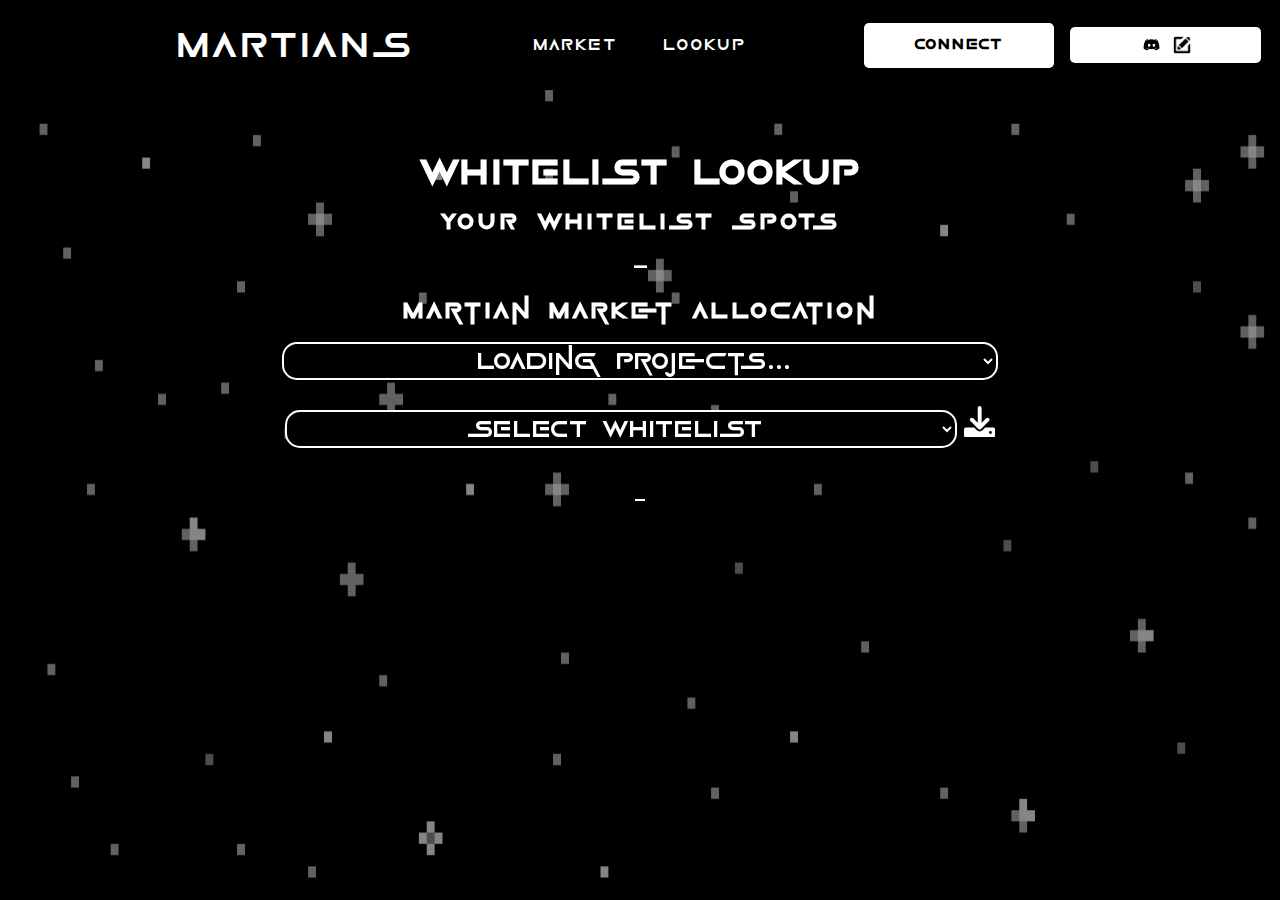
==== commit 687902cd: "discord integration" ====
--- a/lookup.html
+++ b/lookup.html
@@ -10,10 +10,10 @@
    <meta content="Martian Market | Lookup" property="twitter:title">
    <meta content="On-chain whitelist marketplace from Message to Martians. Contract compatible with any ERC-20 token, creating a seamless option for offering a whitelist market for any project. Get in touch to list with us!" property="twitter:description">
    <meta property="og:type" content="website">
-   <meta property="og:image" content="https://images-wixmp-ed30a86b8c4ca887773594c2.wixmp.com/f/3ce212da-22a2-4830-85cc-f5e5affc5cd6/dcxehfe-dd22d80d-4cff-49bf-be56-bb51f5ea0a78.gif?token=eyJ0eXAiOiJKV1QiLCJhbGciOiJIUzI1NiJ9.[base64].FPZzigXwn6ZWFixDogw4z5uQbIfnJSzyq8TDI9K_3o8">
+   <meta property="og:image" content="https://github.com/saintmaxi/wl-market-L1/blob/main/images/martian.png?raw=true">
    <meta property="og:image:width" content="300">
    <meta property="og:image:height" content="300">
-   <meta name="twitter:image" content="https://images-wixmp-ed30a86b8c4ca887773594c2.wixmp.com/f/3ce212da-22a2-4830-85cc-f5e5affc5cd6/dcxehfe-dd22d80d-4cff-49bf-be56-bb51f5ea0a78.gif?token=eyJ0eXAiOiJKV1QiLCJhbGciOiJIUzI1NiJ9.[base64].FPZzigXwn6ZWFixDogw4z5uQbIfnJSzyq8TDI9K_3o8" />
+   <meta name="twitter:image" content="https://github.com/saintmaxi/wl-market-L1/blob/main/images/martian.png?raw=true" />
    <meta content="width=device-width, initial-scale=1" name="viewport">
    <meta content="Webflow" name="generator">
    <link href="css/wl-market.css" rel="stylesheet" type="text/css">
@@ -23,8 +23,8 @@
    <link href="css/lookup.css" rel="stylesheet" type="text/css">
    <script
       type="text/javascript">!function (o, c) { var n = c.documentElement, t = " w-mod-"; n.className += t + "js", ("ontouchstart" in o || o.DocumentTouch && c instanceof DocumentTouch) && (n.className += t + "touch") }(window, document);</script>
-   <link href="https://images-wixmp-ed30a86b8c4ca887773594c2.wixmp.com/f/3ce212da-22a2-4830-85cc-f5e5affc5cd6/dcxehfe-dd22d80d-4cff-49bf-be56-bb51f5ea0a78.gif?token=eyJ0eXAiOiJKV1QiLCJhbGciOiJIUzI1NiJ9.[base64].FPZzigXwn6ZWFixDogw4z5uQbIfnJSzyq8TDI9K_3o8" rel="shortcut icon" type="image/x-icon">
-   <link href="https://images-wixmp-ed30a86b8c4ca887773594c2.wixmp.com/f/3ce212da-22a2-4830-85cc-f5e5affc5cd6/dcxehfe-dd22d80d-4cff-49bf-be56-bb51f5ea0a78.gif?token=eyJ0eXAiOiJKV1QiLCJhbGciOiJIUzI1NiJ9.[base64].FPZzigXwn6ZWFixDogw4z5uQbIfnJSzyq8TDI9K_3o8" rel="apple-touch-icon">
+   <link href="https://github.com/saintmaxi/wl-market-L1/blob/main/images/martian.png?raw=true" rel="shortcut icon" type="image/x-icon">
+   <link href="https://github.com/saintmaxi/wl-market-L1/blob/main/images/martian.png?raw=true" rel="apple-touch-icon">
 </head>
 
 <body class="body">
@@ -35,7 +35,6 @@
          </div>
       </div>
       <div id="header" class="header hide-on-mobile">
-         <!-- WHITELIST MARKETPLACE -->
          <div class="header-menu">
             <a href="./index.html" class="link">
                MARKET
@@ -46,16 +45,6 @@
                LOOKUP
             </a>
          </div>
-         <!-- <div class="header-menu">
-            <a href="#" class="link">
-               LINK
-            </a>
-         </div>
-         <div class="header-menu">
-            <a href="#" class="link">
-               LINK
-            </a>
-         </div> -->
       </div>
       <!-- <div class="hide-on-mobile" id="socials">
          <a href="#" target="_blank" class="link w-inline-block">
@@ -75,10 +64,26 @@
          </a>
       </div> -->
       <div id="desktop-wallet-connect-div">
-         <button class="button hide-on-mobile clickable" id="account" href="#" onclick=connect()>CONNECT</button>
+         <button class="button hide-on-mobile clickable" id="account" href="#" onclick=connect()>
+            <span id="account-text">CONNECT</span>
+            <span id="account-chain-logo"></span>
+         </button>
+         <button class="button hide-on-mobile" id="discord">
+            <img id="discord-img" src="./images/dc-black.png">
+            <span id="discord-text"></span>
+            <img id="edit-img" src="./images/edit.png" onclick="promptForDiscord()">
+         </button>
       </div>
       <div id="mobile-wallet-connect-div" class="hide-on-desktop">
-         <button id="mobile-account" href="#" class="button" onclick=connect()>CONNECT WALLET</button>
+         <button id="mobile-account" href="#" class="button" onclick=connect()>
+            <span id="mobile-account-text">CONNECT</span>
+            <span id="mobile-account-chain-logo"></span>
+         </button>
+         <button class="button" id="discord-mobile">
+            <img id="discord-img" src="./images/dc-black.png">
+            <span id="discord-text-mobile"></span>
+            <img id="edit-img" src="./images/edit.png" onclick="promptForDiscord()">
+         </button>
          <button id="navbar" href="#" class="button" onclick="toggleMenu()"></button>
       </div>
       <div id="expand-container">
--- a/css/wl-market.css
+++ b/css/wl-market.css
@@ -68,24 +68,55 @@
 
 #desktop-wallet-connect-div {
 	display: flex;
+	justify-content: space-between;
 	align-items: center;
-	width: 20%;
+	width: 31%;
+}
+
+#desktop-wallet-connect-div button {
+	width: 48%;
+	font-size: 1.2vw;
+	letter-spacing: 2px
+}
+
+#discord-img {
+	height: 1.8vw;
+}
+
+#edit-img {
+	height: 1.4vw;
+}
+
+#edit-img:hover {
+	cursor: pointer;
 }
 
 #account {
 	text-align: center;
-	font-size: 1.4vw;
-	letter-spacing: 3px;
 	background-color: white;
 	color:black;
-	width: 95%;
 	height: 50%;
   }
 
-  #account.connected:hover {
-	  background-color: white !important;
-	  cursor: default;
-  }
+#account.connected:hover {
+	background-color: white !important;
+	cursor: default;
+	box-shadow: none;
+}
+
+#discord:hover {
+	cursor: default;
+	box-shadow: none;
+}
+
+#discord.success:hover {
+    background-color: rgb(49, 219, 49) !important;
+	color: black !important;
+}
+
+#discord.failure:hover {
+    background-color: #F72119 !important;
+}
 
 .body {
 	background-color: white;
@@ -167,6 +198,7 @@
 	border-radius: 5px;
 	font-family: 'Martian', sans-serif;
 	font-weight: bolder;
+	transition: box-shadow ease 100ms;
 }
 
 .link {
@@ -185,6 +217,9 @@
 
 .button:hover {
 	background-color: #0FFEF2 !important;
+	-webkit-box-shadow:0px 0px 75px 1px rgba(0,255,242,0.9);
+	-moz-box-shadow: 0px 0px 75px 1px rgba(0,255,242,0.9);
+	box-shadow: 0px 0px 75px 1px rgba(0,255,242,0.9);
 }
 
 .link:hover {
@@ -260,7 +295,7 @@
     box-shadow: 0 0 5000px 5000px rgba(0,0,0,0.88);
 }
 
-#error-popup, #status-popup {
+#error-popup, #status-popup, #discord-popup {
 	background-color: black;
     z-index: 99999;
     position:fixed;
@@ -275,7 +310,11 @@
     box-shadow: 0 0 5000px 5000px rgba(0,0,0,0.88);
 }
 
-#error-popup p, #status-popup p {
+#discord-popup {
+    height: 50vh;
+}
+
+#error-popup p, #status-popup p, #discord-popup p {
     width: 90%;
     font-size: 2.5vw !important;
     line-height: 2.7vw !important;
@@ -289,6 +328,40 @@
 	font-family: "Space";
 }
 
+#discord-popup p {
+	position: initial;
+	top: initial;
+	left: initial;
+	transform: none;
+	width: 95%;
+	margin: auto;
+	padding-bottom: 0;
+}
+  
+  #discord-popup #content {
+	width: 100%;
+	font-size: 2vw;
+	line-height: 2vw;
+	position: absolute;
+	color: black;
+	top: 50%;
+	left: 50%;
+	width: 90%;
+	transform: translate(-50%, -50%);
+  }
+  
+  #discord-popup #content input {
+	text-align: center;
+	border: solid black .5vw;
+	width: 80%;
+  }
+  
+  #discord-popup #content button {
+	margin: auto;
+	margin-top: 3%;
+	width: 75%;
+  }
+
 @keyframes blinker {
     50% {
       opacity: 0;
@@ -308,7 +381,7 @@
     background-color: #F72119 !important;
 }
 
-#block-screen, #block-screen-error, #block-screen-status, #block-screen-approval, #block-screen-loading {
+#block-screen, #block-screen-error, #block-screen-status, #block-screen-approval, #block-screen-loading, #block-screen-discord {
     z-index: 9998;
     width: 100vw;
     opacity: 0;
@@ -466,11 +539,15 @@
 		line-height: 5.4vh !important;
 	}
 
-    #error-popup, #status-popup {
+    #error-popup, #status-popup, #discord-popup {
         width: 75vw;
         height: 15vh;
 		border-width: 5px;
     }
+
+	#discord-popup {
+		height: 45vh;
+	  }
 
     #error-popup p, #status-popup p {
         font-size: 4vw !important;
@@ -478,6 +555,26 @@
 		width: 80%;
     }
 
+	#discord-popup p {
+		padding: 0;
+		font-size: 3vh !important;
+		line-height: 3vh !important;
+		margin: auto !important;
+		margin-bottom: 3%;
+	  }
+	
+	  #discord-popup #content input {
+		border-width: 2px;
+		font-size: 4vw;
+		line-height: 4vw;
+		width: 90%;
+	  }
+
+	  #discord-popup #content button {
+		margin-top: 7%;
+		width: 90%;
+  }
+
 }
 
 @media screen and (max-width:767px) {
@@ -491,6 +588,14 @@
 		font-size: 3vh !important;
 		width: 90%;
 	}
+
+	#discord-img {
+		height: 3.3vh;
+	}
+	
+	#edit-img {
+		height: 2.3vh;
+	}
 }
 
 @media screen and (max-width:479px) {
--- a/css/index.css
+++ b/css/index.css
@@ -46,7 +46,7 @@
     flex-direction: row;
     justify-content: center;
     align-items: center;
-    width: 20%;
+    width: 31%;
     font-size: 3vw;
     line-height: 3vw;
     text-align: right;
@@ -413,6 +413,10 @@
         min-height: 6vh;
     }
 
+    #mobile-account, #discord-mobile {
+        width: 40%;
+    }
+
     /* end header/navbar styling */
 
     /* start about section styling */
--- a/css/market.css
+++ b/css/market.css
@@ -74,6 +74,9 @@
 
 .active {
 	background-color: #0FFEF2 !important;
+    -webkit-box-shadow:0px 0px 75px 1px rgba(0,255,242,0.9);
+	-moz-box-shadow: 0px 0px 75px 1px rgba(0,255,242,0.9);
+	box-shadow: 0px 0px 75px 1px rgba(0,255,242,0.9);
 }
 
 #selector-div {
@@ -148,7 +151,7 @@
 	border-color: white;
 	border-radius: 15px;
 	border-width: .2vw;
-    width: 26%;
+    width: 25%;
     margin: 1%;
     background-color: black;
     color: white !important;
@@ -169,7 +172,7 @@
     -webkit-flex-wrap: wrap;
     -ms-flex-wrap: wrap;
     flex-wrap: wrap;
-    padding: 15px;
+    padding: 1vw;
     position: relative;
 }
 
@@ -204,15 +207,14 @@
 }
 
 .collection-img {
-    margin: 10px;
 	border-style: solid;
 	border-color: white;
 	border-radius: 15px;
 	border-width: .2vw;
     background-color: black;
     width: 30%;
-    width: 175px;
-    height: 175px;
+    width: 200px;
+    height: 200px;
 }
 
 .collection-info {
@@ -377,10 +379,12 @@
 
 .purchased:hover {
     background-color: grey !important;
+    box-shadow: none;
 }
 
 .cover button:hover {
     background-color: white !important;
+    box-shadow: none;
     cursor: default;
 }
 
@@ -468,8 +472,9 @@
 
     .token-balance-float {
         position: fixed;
-        left: 10%;
-        bottom: 30px;
+        bottom: 20px;
+        left: 50%;
+        transform: translate(-50%, 0);
         width: 80%;
         margin: auto;
         font-size: 2.5vh;
@@ -525,6 +530,7 @@
 
     .partner-collection {
         width: 90%;
+        padding: 15px;
     }
 
     .collection-info {
@@ -539,8 +545,8 @@
 
     .collection-img {
 		border-width: 5px;
-        width: 150px;
-        height: 150px;
+        width: 200px;
+        height: 200px;
         min-width: 0px !important;
         min-height: 0px !important;
     }
@@ -558,14 +564,15 @@
 
     h4 {
         font-size: 3vh;
-        line-height: 3.2vh;
+        line-height: 3.1vh;
         color: white;
     }
 
     .inside-text {
-        font-size: 3vh;
-        line-height: 3.2vh;
+        font-size: 2.7vh;
+        line-height: 3vh;
         padding-bottom: 20px;
+        padding-top: 0;
     }
 
     .end-time {
--- a/css/lookup.css
+++ b/css/lookup.css
@@ -66,8 +66,8 @@
     }
 
     #your-wl-spots {
-        font-size: 2.8vh;
-        line-height: 3.2vh;
+        font-size: 3.4vh;
+        line-height: 3.6vh;
     }
 
     h2 {
@@ -80,8 +80,8 @@
         border-width: 5px;
         padding-top:2vh;
         padding-bottom: 2vh;
-        font-size: 1.5vh;
-        line-height: 1.5vh;
+        font-size: 1.6vh;
+        line-height: 1.6vh;
     }
 
     input, select {
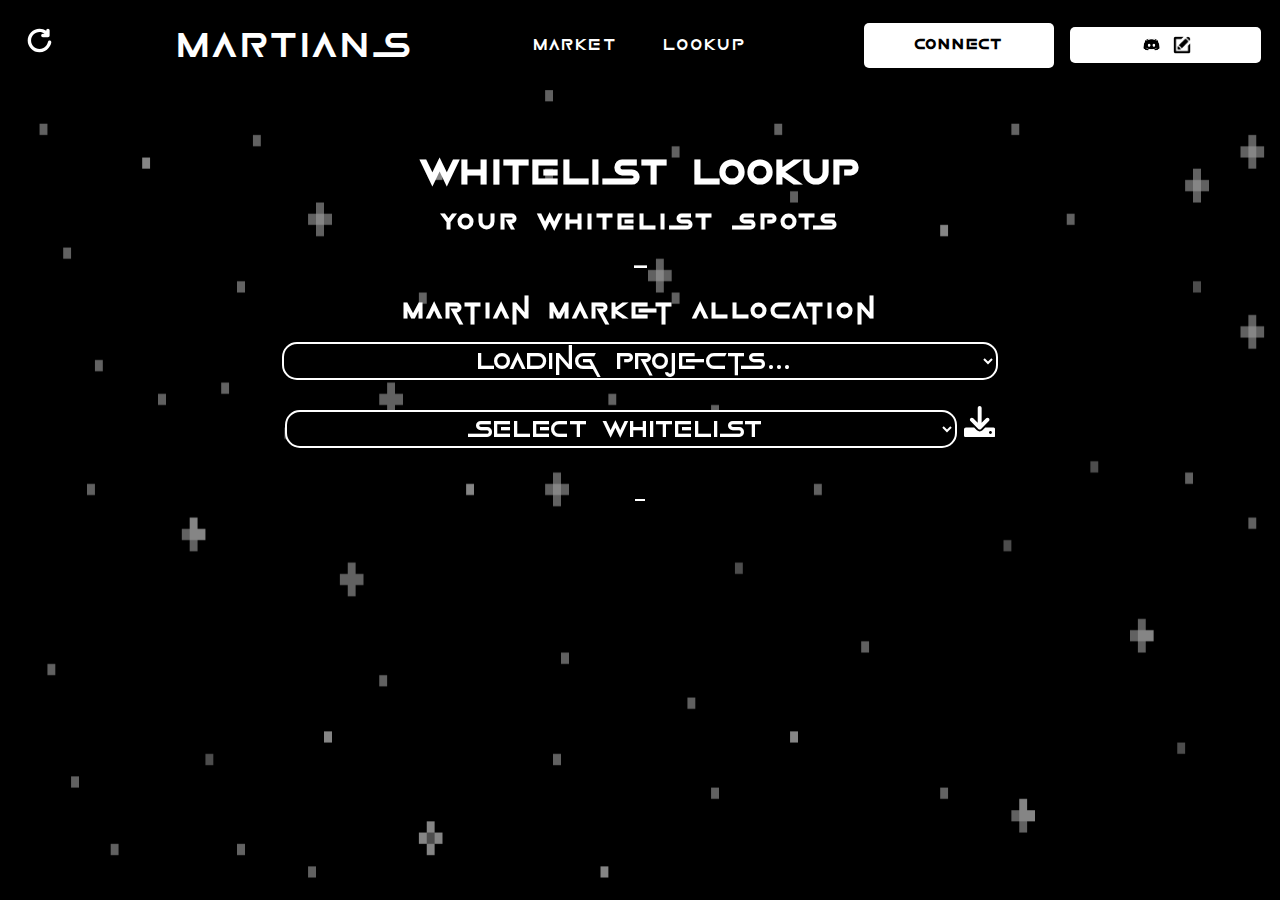
==== commit 010e38cc: "add cache refresh button to all pages" ====
--- a/lookup.html
+++ b/lookup.html
@@ -160,6 +160,7 @@
    </div>
    <img src="images/stars.png" loading="lazy" alt="" class="banner-img fixed-banner hide-on-desktop">
    <img src="images/stars.png" loading="lazy" alt="" class="banner-img fixed-banner hide-on-mobile">
+   <svg id="clear-cache" onclick="clearPendingTxs()" xmlns="http://www.w3.org/2000/svg" xml:space="preserve" id="Layer_1" version="1.1" viewBox="0 0 32 32"><path fill="white" d="M28 16c-1.219 0-1.797.859-2 1.766C25.269 21.03 22.167 26 16 26c-5.523 0-10-4.478-10-10S10.477 6 16 6c2.24 0 4.295.753 5.96 2H20c-1.104 0-2 .896-2 2s.896 2 2 2h6c1.104 0 2-.896 2-2V4c0-1.104-.896-2-2-2s-2 .896-2 2v.518C21.733 2.932 18.977 2 16 2 8.268 2 2 8.268 2 16s6.268 14 14 14c9.979 0 14-9.5 14-11.875C30 16.672 28.938 16 28 16z"/></svg>
    <div id="pending-transactions"></div>
    <script src="https://d3e54v103j8qbb.cloudfront.net/js/jquery-3.5.1.min.dc5e7f18c8.js?site=611d0d9b752438eba744e08d"
       type="text/javascript" integrity="sha256-9/aliU8dGd2tb6OSsuzixeV4y/faTqgFtohetphbbj0="
--- a/css/wl-market.css
+++ b/css/wl-market.css
@@ -64,6 +64,18 @@
 	font-weight: bold;
 	font-size: 1.4vw !important;
 	line-height: 1.7vw !important;
+}
+
+#clear-cache {
+	position: absolute;
+	top: 3%;
+	left: 2%;
+	height: 3vh;
+}
+
+#clear-cache:hover {
+	cursor: pointer;
+	opacity: .6;
 }
 
 #desktop-wallet-connect-div {
@@ -578,6 +590,11 @@
 }
 
 @media screen and (max-width:767px) {
+
+	#clear-cache {
+		top:1%;
+	}
+
 	.header {
 		padding-right: 20px;
 		padding-left: 20px
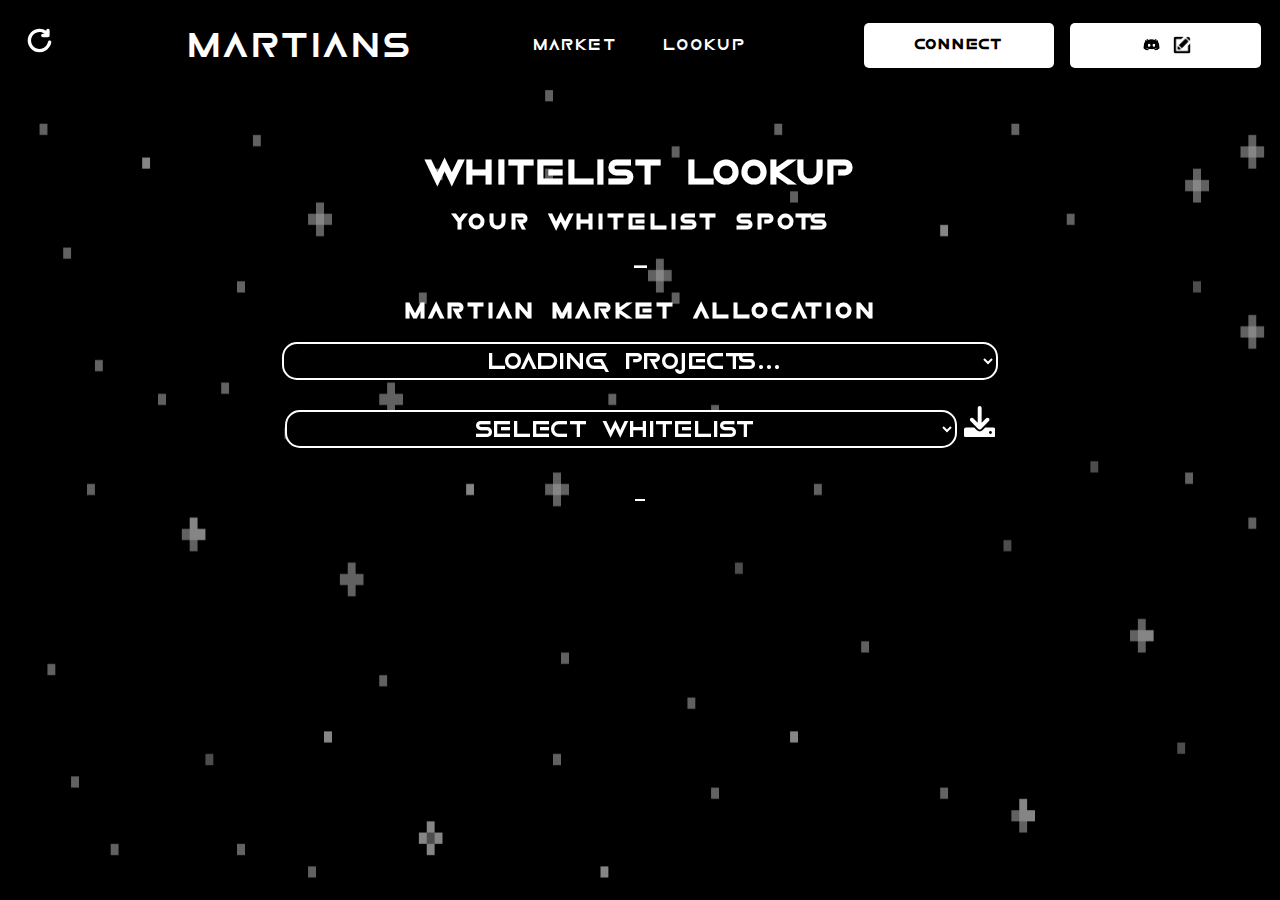
==== commit 790f3025: "formatting" ====
--- a/lookup.html
+++ b/lookup.html
@@ -141,9 +141,9 @@
                   <div id="your-wl-spots">
                      -
                   </div>
-                  <h2>Martian Market Allocation</h2>
+                  <h2>MARTIAN MARKET ALLOCATION</h2>
                   <select id="wl-select" onchange="selectProject(this.value)">
-                     <option disabled selected value="">Loading Projects<span class="one">.</span><span class="two">.</span><span class="three">.</span></option>
+                     <option disabled selected value="">LOADING PROJECTS<span class="one">.</span><span class="two">.</span><span class="three">.</span></option>
                   </select>
                   <select id="listing-select" onchange="selectListing(this.value)">
                      <option disabled selected value="">SELECT WHITELIST</option>
--- a/css/wl-market.css
+++ b/css/wl-market.css
@@ -7,6 +7,23 @@
 	font-family: 'Space';
 	src: URL('../css/SpaceMono-Regular.ttf') format('truetype');
 }  
+
+#uniswap-window {
+	box-shadow: 0 0 5000px 5000px rgba(0,0,0,0.88);
+	border: 0;
+	z-index: 99999;
+	position:fixed;
+	top:50%;
+	left: 50%;
+	transform: translate(-50%, -50%);
+	border-radius: 10px;
+	max-width: 800px;
+	max-height: 800px;
+	min-width: 300px;
+	background-color: black;
+	width: 50%;
+	height: 80vh;
+}
 
 select {
 	font-size: 2vw !important;
@@ -25,12 +42,22 @@
 	margin: 0;
 	width: 100%;
 	height: 100%;
-	
 }
 
 .token-icon {
 	display: inline;
 	width: 1.8vw;
+}
+
+#uniswap-icon {
+	margin-left: .2vw;
+	display: inline;
+	width: 2.3vw;
+}
+
+#uniswap-icon:hover {
+	opacity: .6;
+	cursor: pointer;
 }
 
 .hidden {
@@ -64,6 +91,7 @@
 	font-weight: bold;
 	font-size: 1.4vw !important;
 	line-height: 1.7vw !important;
+	color: white;
 }
 
 #clear-cache {
@@ -88,11 +116,16 @@
 #desktop-wallet-connect-div button {
 	width: 48%;
 	font-size: 1.2vw;
+	min-height: 3vw;
 	letter-spacing: 2px
 }
 
 #discord-img {
 	height: 1.8vw;
+}
+
+#discord {
+	height: 50%;
 }
 
 #edit-img {
@@ -393,7 +426,7 @@
     background-color: #F72119 !important;
 }
 
-#block-screen, #block-screen-error, #block-screen-status, #block-screen-approval, #block-screen-loading, #block-screen-discord {
+#block-screen, #block-screen-error, #block-screen-status, #block-screen-approval, #block-screen-loading, #block-screen-discord, #block-screen-uniswap {
     z-index: 9998;
     width: 100vw;
     opacity: 0;
@@ -439,9 +472,18 @@
 
 @media screen and (max-width:991px) {
 
+	#uniswap-window {
+		width: 95%;
+	}
+
 	.token-icon {
 		display: inline;
-		width: 2.8vh;
+		width: 3.4vh;
+	}
+
+	#uniswap-icon {
+		width: 4vh;
+		margin-left: 5px;
 	}
 
 	.box {
@@ -589,7 +631,7 @@
 
 }
 
-@media screen and (max-width:767px) {
+@media screen and (max-width:991px) {
 
 	#clear-cache {
 		top:1%;
--- a/css/market.css
+++ b/css/market.css
@@ -20,45 +20,46 @@
     box-shadow: 0 20px 25px -5px rgba(0, 0, 0, 0.1), 0 10px 10px -5px rgba(0, 0, 0, 0.04);
     height: 8vh;
   }
-  .token-balance-float img {
-    margin-left: 10px;
-  }
 
   #market-section {
       padding-bottom: calc(1.5vw + 150px) !important;
   }
 
-/* Approval section */
-
-#approval-container {
+/* Onboarding section */
+
+#onboarding-alert p {
+    width: 50%;
+    margin: auto;
+    font-family: "Space";
+    text-align: center;
+    background-color: black;
+}
+
+.onboarding-wrapper {
     display: flex;
     flex-direction: row;
     justify-content: center;
-    align-items: center;
-    height: 70%;
-}
-
-#approval {
+}
+
+.onboarding {
+    width: 25%;
+    display: inline-block;
     margin: 0;
-    width: 45%;
-    margin: auto;
     margin-top: 1vw;
     margin-bottom: 1vw;
 }
 
-#approval h2 {
-    display: inline;
-}
-
-#approval-button {
+.onboarding button {
     background-color: white;
     color: black;
     display: inline;
     margin-top: 1vw;
     margin-bottom: 1vw;
-}
-
-#approval h1 {
+    width: 75%;
+    height: 7vh;
+}
+
+.onboarding h1 {
     margin: 0;
 }
 
@@ -460,7 +461,7 @@
     color: white !important;
 }
 
-@media screen and (max-width: 767px) {
+@media screen and (max-width: 991px) {
 
     .down-arrow {
         width: 3vh;
@@ -483,33 +484,44 @@
         align-items: center;
         text-align: center;
         justify-content: center;
-        padding: 15px;
+        padding: 10px;
         background: white;
         color: black;
         border: 1px solid black;
         box-shadow: 0 20px 25px -5px rgba(0, 0, 0, 0.1), 0 10px 10px -5px rgba(0, 0, 0, 0.04);
         height: initial;
       }
-      .token-balance-float img {
-        margin-left: 10px;
-      }
 
     /* Approval section*/
 
-    #approval-container {
-        height: initial;
-    }
-
-    #approval {
+    #onboarding-section {
+        padding-top: 25px !important;
+        padding-bottom: 25px !important;
+    }
+
+    #onboarding-alert p {
+        width: 95%;
+        margin: auto !important;
+    }
+
+    .onboarding-wrapper {
+        display: initial;
+    }
+
+    .onboarding {
         width: 90%;
     }
 
-    #approval h1 {
+    .onboarding h1 {
         font-size: 4.5vh !important;
         line-height: 4.5vh !important;
     }
 
-    #approval-button {
+    #wl-select {
+        margin-top: 25px;
+    }
+
+    .onboarding button {
         width: 90%;
     }
 
--- a/css/lookup.css
+++ b/css/lookup.css
@@ -32,7 +32,7 @@
     padding-top: 1.5vw;
     padding-bottom: 1.5vw;
     font-size: 1.2vw;
-    line-height: 1.2vw;
+    line-height: 1.3vw;
 }
 
 #lookup-button {
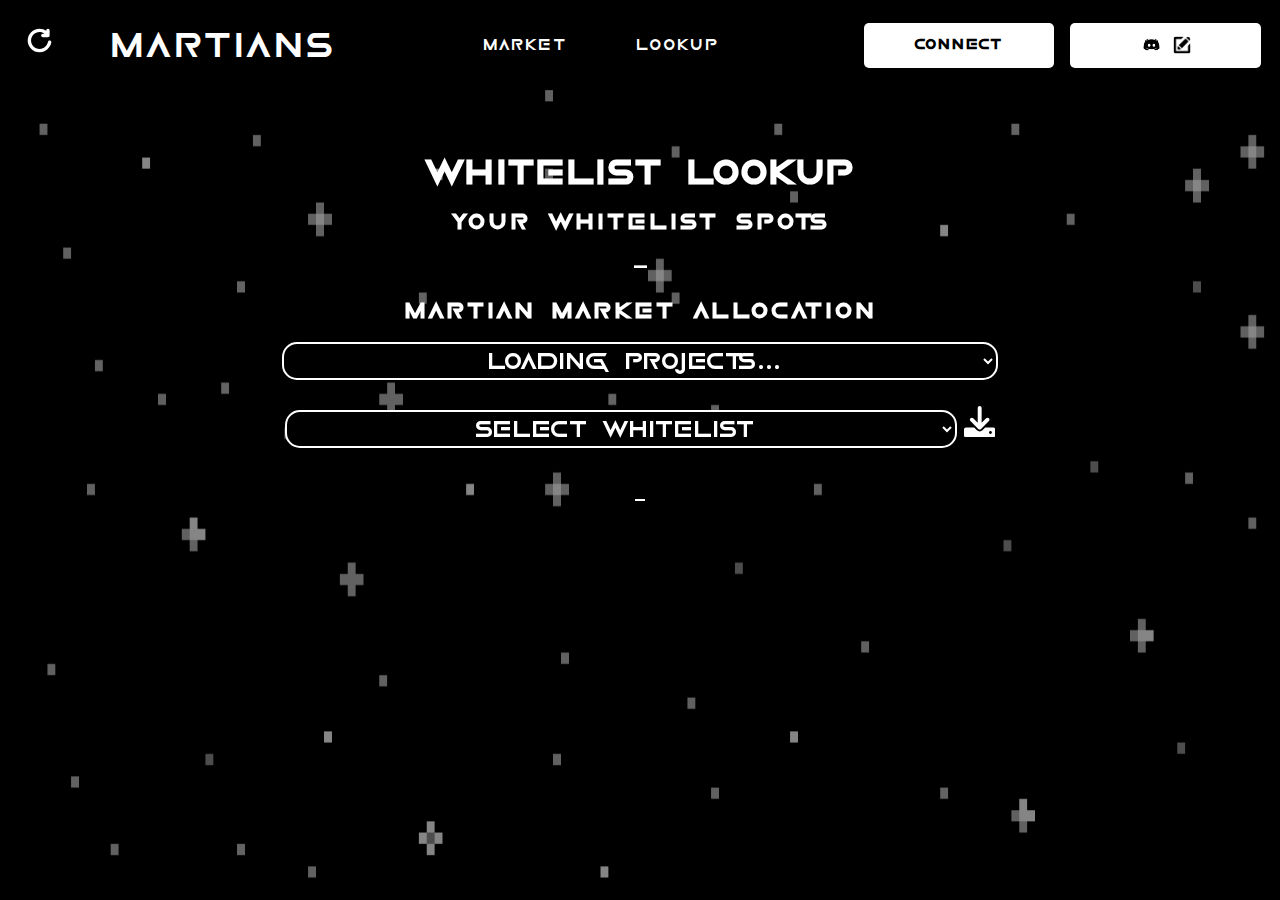
==== commit 045562ff: "updates" ====
--- a/lookup.html
+++ b/lookup.html
@@ -43,6 +43,11 @@
          <div class="header-menu">
             <a href="./lookup.html" class="link">
                LOOKUP
+            </a>
+         </div>
+         <div id="workshop-link" class="header-menu hidden">
+            <a href="./workshop.html" class="link">
+               WORKSHOP
             </a>
          </div>
       </div>
@@ -97,6 +102,11 @@
                <div class="header-menu">
                   <a href="./lookup.html" class="link">
                      LOOKUP
+                  </a>
+               </div>
+               <div id="mobile-workshop-link" class="header-menu hidden">
+                  <a href="./workshop.html" class="link">
+                     WORKSHOP
                   </a>
                </div>
             </div>
--- a/css/wl-market.css
+++ b/css/wl-market.css
@@ -268,6 +268,10 @@
 }
 
 .link:hover {
+	color: #0FFEF2;
+}
+
+.lookup-link {
 	color: #0FFEF2;
 }
 
@@ -340,7 +344,7 @@
     box-shadow: 0 0 5000px 5000px rgba(0,0,0,0.88);
 }
 
-#error-popup, #status-popup, #discord-popup {
+#error-popup, #status-popup, #discord-popup, #result-popup {
 	background-color: black;
     z-index: 99999;
     position:fixed;
@@ -359,7 +363,7 @@
     height: 50vh;
 }
 
-#error-popup p, #status-popup p, #discord-popup p {
+#error-popup p, #status-popup p, #discord-popup p, #result-popup p {
     width: 90%;
     font-size: 2.5vw !important;
     line-height: 2.7vw !important;
@@ -373,7 +377,7 @@
 	font-family: "Space";
 }
 
-#discord-popup p {
+#discord-popup p, #result-popup p {
 	position: initial;
 	top: initial;
 	left: initial;
@@ -383,7 +387,7 @@
 	padding-bottom: 0;
 }
   
-  #discord-popup #content {
+  #discord-popup #content, #result-popup #content {
 	width: 100%;
 	font-size: 2vw;
 	line-height: 2vw;
@@ -395,13 +399,13 @@
 	transform: translate(-50%, -50%);
   }
   
-  #discord-popup #content input {
+  #discord-popup #content input, #result-popup #content input {
 	text-align: center;
 	border: solid black .5vw;
 	width: 80%;
   }
   
-  #discord-popup #content button {
+  #discord-popup #content button, #result-popup #content button {
 	margin: auto;
 	margin-top: 3%;
 	width: 75%;
@@ -426,7 +430,7 @@
     background-color: #F72119 !important;
 }
 
-#block-screen, #block-screen-error, #block-screen-status, #block-screen-approval, #block-screen-loading, #block-screen-discord, #block-screen-uniswap {
+#block-screen, #block-screen-error, #block-screen-status, #block-screen-approval, #block-screen-loading, #block-screen-discord, #block-screen-uniswap, #block-screen-result {
     z-index: 9998;
     width: 100vw;
     opacity: 0;
@@ -593,13 +597,13 @@
 		line-height: 5.4vh !important;
 	}
 
-    #error-popup, #status-popup, #discord-popup {
+    #error-popup, #status-popup, #discord-popup, #result-popup {
         width: 75vw;
         height: 15vh;
 		border-width: 5px;
     }
 
-	#discord-popup {
+	#discord-popu, #result-popup {
 		height: 45vh;
 	  }
 
@@ -609,7 +613,7 @@
 		width: 80%;
     }
 
-	#discord-popup p {
+	#discord-popup p, #result-popup p {
 		padding: 0;
 		font-size: 3vh !important;
 		line-height: 3vh !important;
@@ -617,14 +621,14 @@
 		margin-bottom: 3%;
 	  }
 	
-	  #discord-popup #content input {
+	  #discord-popup #content input, #result-popup #content input {
 		border-width: 2px;
 		font-size: 4vw;
 		line-height: 4vw;
 		width: 90%;
 	  }
 
-	  #discord-popup #content button {
+	  #discord-popup #content button, #result-popup #content button {
 		margin-top: 7%;
 		width: 90%;
   }
--- a/css/index.css
+++ b/css/index.css
@@ -46,7 +46,7 @@
     flex-direction: row;
     justify-content: center;
     align-items: center;
-    width: 31%;
+    width: 25%;
     font-size: 3vw;
     line-height: 3vw;
     text-align: right;
@@ -62,7 +62,7 @@
 }
 
 #header {
-    width: 35%;
+    width: 41%;
     display: flex;
     flex-direction: row;
     justify-content: center;
--- a/css/market.css
+++ b/css/market.css
@@ -177,6 +177,17 @@
     position: relative;
 }
 
+.partner-collection .website {
+    position: absolute;
+    top: 2%;
+    left: 2%;
+    width: 15%;
+}
+
+.partner-collection .website:hover {
+    opacity: .6;
+}
+
 .partner-collection {
     flex-direction: column;
     align-items: center;
@@ -187,6 +198,16 @@
     font-size: 1.8vw;
     line-height: 1.8vw;
     color: white !important;
+}
+
+.partner-collection .link {
+	color: #0FFEF2 !important;
+	text-decoration: none
+}
+
+.partner-collection .link:hover {
+	color: #bef9f6 !important;
+	text-decoration: none
 }
 
 .partner-collection button {
@@ -259,7 +280,7 @@
     padding-bottom: 20px;
 }
 
-.end-time {
+.end-time, .start-time {
     font-size: 1.2vw;
     line-height: 1.3vw;
 }
@@ -587,9 +608,9 @@
         padding-top: 0;
     }
 
-    .end-time {
-        font-size: 3vh;
-        line-height: 3.2vh;   
+    .end-time, .start-time {
+        font-size: 2.6vh !important;
+        line-height: 3vh !important;   
     }
 
     #mint-prompt {
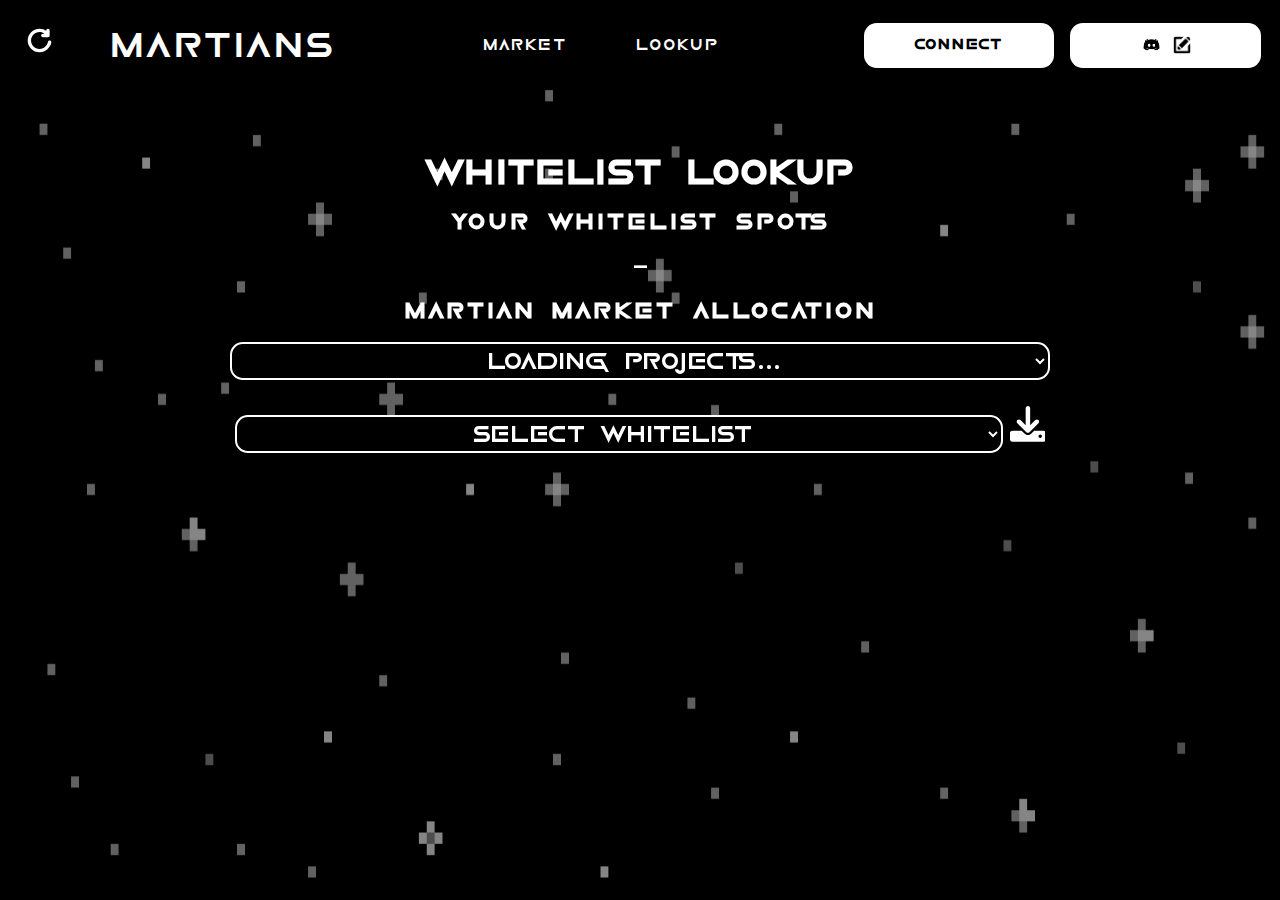
==== commit 414df304: "prettier lookup" ====
--- a/lookup.html
+++ b/lookup.html
@@ -159,10 +159,9 @@
                      <option disabled selected value="">SELECT WHITELIST</option>
                   </select>
                   <a href="#" id="download-link" onclick="download()">
-                     <svg id="download-button" xmlns="http://www.w3.org/2000/svg" viewBox="0 0 512 512"><!--! Font Awesome Pro 6.0.0 by @fontawesome - https://fontawesome.com License - https://fontawesome.com/license (Commercial License) Copyright 2022 Fonticons, Inc. --><path fill="#FFFFFF" d="M480 352h-133.5l-45.25 45.25C289.2 409.3 273.1 416 256 416s-33.16-6.656-45.25-18.75L165.5 352H32c-17.67 0-32 14.33-32 32v96c0 17.67 14.33 32 32 32h448c17.67 0 32-14.33 32-32v-96C512 366.3 497.7 352 480 352zM432 456c-13.2 0-24-10.8-24-24c0-13.2 10.8-24 24-24s24 10.8 24 24C456 445.2 445.2 456 432 456zM233.4 374.6C239.6 380.9 247.8 384 256 384s16.38-3.125 22.62-9.375l128-128c12.49-12.5 12.49-32.75 0-45.25c-12.5-12.5-32.76-12.5-45.25 0L288 274.8V32c0-17.67-14.33-32-32-32C238.3 0 224 14.33 224 32v242.8L150.6 201.4c-12.49-12.5-32.75-12.5-45.25 0c-12.49 12.5-12.49 32.75 0 45.25L233.4 374.6z"/></svg>
+                     <svg id="download-button" xmlns="http://www.w3.org/2000/svg" viewBox="0 0 512 512">! Font Awesome Pro 6.0.0 by @fontawesome - https://fontawesome.com License - https://fontawesome.com/license (Commercial License) Copyright 2022 Fonticons, Inc.<path fill="#FFFFFF" d="M480 352h-133.5l-45.25 45.25C289.2 409.3 273.1 416 256 416s-33.16-6.656-45.25-18.75L165.5 352H32c-17.67 0-32 14.33-32 32v96c0 17.67 14.33 32 32 32h448c17.67 0 32-14.33 32-32v-96C512 366.3 497.7 352 480 352zM432 456c-13.2 0-24-10.8-24-24c0-13.2 10.8-24 24-24s24 10.8 24 24C456 445.2 445.2 456 432 456zM233.4 374.6C239.6 380.9 247.8 384 256 384s16.38-3.125 22.62-9.375l128-128c12.49-12.5 12.49-32.75 0-45.25c-12.5-12.5-32.76-12.5-45.25 0L288 274.8V32c0-17.67-14.33-32-32-32C238.3 0 224 14.33 224 32v242.8L150.6 201.4c-12.49-12.5-32.75-12.5-45.25 0c-12.49 12.5-12.49 32.75 0 45.25L233.4 374.6z"/></svg>
                   </a>
-                  <div id="wl-section">
-                     -
+                  <div id="wl-section" class="hidden">
                   </div>
                </div>
             </div>
--- a/css/wl-market.css
+++ b/css/wl-market.css
@@ -32,7 +32,7 @@
 	background-color: black;
 	color: white !important;
 	border-width: .2vw;
-	border-radius: 15px;
+	border-radius: 1vw;
 	min-width: 35%;
 }
 
@@ -126,6 +126,7 @@
 
 #discord {
 	height: 50%;
+	transition: all 0.5s;
 }
 
 #edit-img {
@@ -240,7 +241,7 @@
 	font-size: 1.4vw;
 	line-height: 1.7vw;
 	padding: .5vw;
-	border-radius: 5px;
+	border-radius: 1vw;
 	font-family: 'Martian', sans-serif;
 	font-weight: bolder;
 	transition: box-shadow ease 100ms;
@@ -320,7 +321,7 @@
     line-height: 1.5vw;
     padding: 20px;
     text-align: center;
-	border-radius: 15px;
+	border-radius: 1vw;
 	border: 1px solid black;
 }
 
--- a/css/market.css
+++ b/css/market.css
@@ -27,12 +27,23 @@
 
 /* Onboarding section */
 
+#onboarding-wrapper {
+    width: 60%;
+    margin: auto;
+    background-color: rgba(255, 0, 0, 0.484);
+    border: solid .5vw rgb(81, 20, 20);
+	border-radius: 1vw;
+    padding: 1vw;
+}
+
 #onboarding-alert p {
-    width: 50%;
+    width: 80%;
     margin: auto;
     font-family: "Space";
     text-align: center;
-    background-color: black;
+    /* background-color: black; */
+    /* background-color: rgba(255, 0, 0, 0.484); */
+
 }
 
 .onboarding-wrapper {
@@ -42,7 +53,7 @@
 }
 
 .onboarding {
-    width: 25%;
+    width: 50%;
     display: inline-block;
     margin: 0;
     margin-top: 1vw;
@@ -82,13 +93,18 @@
 
 #selector-div {
     text-align: center;
+    width: 50%;
+    margin: auto;
+    border: .2vw solid rgba(0,255,242);
+    border-radius: 1vw;
+    padding: 1vw;
 }
 
 #selector-div button {
     font-size: 2vw;
     line-height: 2vw;
     padding: .2vw;
-    width: 25%;
+    width: 49%;
     background-color: white;
     color: black;
 }
@@ -127,6 +143,10 @@
     position: relative;
 }
 
+.select-prompt {
+    height: initial !important;
+}
+
 .cover {
     position: absolute;
 	border-width: .2vw;
@@ -152,7 +172,7 @@
 	border-color: white;
 	border-radius: 15px;
 	border-width: .2vw;
-    width: 25%;
+    width: 22%;
     margin: 1%;
     background-color: black;
     color: white !important;
@@ -212,6 +232,7 @@
 
 .partner-collection button {
     margin-top: auto;
+    height: 7vh;
 }
 
 .collection-twitter {
@@ -515,6 +536,16 @@
 
     /* Approval section*/
 
+    #onboarding-wrapper {
+        width: 95%;
+        border-radius: 15px;
+        border-width: 5px;
+    }
+
+    .button {
+        border-radius: 5px;
+    }
+
     #onboarding-section {
         padding-top: 25px !important;
         padding-bottom: 25px !important;
@@ -547,6 +578,13 @@
     }
 
     /* End approval section*/
+
+    #selector-div {
+        width: 90%;
+        border-width: 5px;
+        border-radius: 15px;
+        padding: 1.5vh;
+    }
 
 
     #selector-div button {
--- a/css/lookup.css
+++ b/css/lookup.css
@@ -8,7 +8,7 @@
 }
 
 #lookup {
-    width: 70%;
+    width: 80%;
     color: white !important;
 }
 
@@ -21,18 +21,53 @@
     width: 80%;
 }
 
+
 #wl-section {
+    border-radius: 1vw;
+    background: #0ffef26f;
+    border: solid .5vw #0fdad0;
     width: 90%;
-    min-height: 20vh;
+    /* min-height: 20vh; */
     overflow-y: scroll;
     /* border: .5vw black solid; */
     /* border-radius: 20px; */
     margin: auto;
     text-align: center;
-    padding-top: 1.5vw;
-    padding-bottom: 1.5vw;
+    padding-top: .5vw;
+    /* padding-bottom: 1.5vw; */
     font-size: 1.2vw;
     line-height: 1.3vw;
+    padding: 1.5vw;
+}
+
+.wl-row {
+    width: 100%;
+    border-radius: .5vw;
+    display: flex;
+    flex-direction: row;
+    justify-content: space-between;
+    font-family: "Space";
+    padding: 1vw;
+}
+
+.wl-discord, .wl-address {
+    width: 50%;
+}
+
+.wl-discord {
+    text-align: left;
+}
+
+.wl-address {
+    text-align: right;
+}
+
+#wl-section > .wl-row:nth-child(1) {
+    background: #03b4ab !important;
+}
+
+#wl-section > .wl-row:nth-of-type(odd) {
+    background: #03b4abbd;
 }
 
 #lookup-button {
@@ -60,6 +95,24 @@
 }
 
 @media screen and (max-width: 991px) {
+
+    .wl-row {
+        display: block;
+        padding: 8px;
+        border-radius: 1vw;
+    }
+
+    #discord-header, #address-header {
+        font-size: 2vh;
+        line-height: 2vh;
+    }
+
+    .wl-discord, .wl-address {
+        width: 100%;
+        text-align: center;
+        padding-top: 4px;
+        padding-bottom: 4px;
+    }
 
     #lookup {
         width: 97%;
